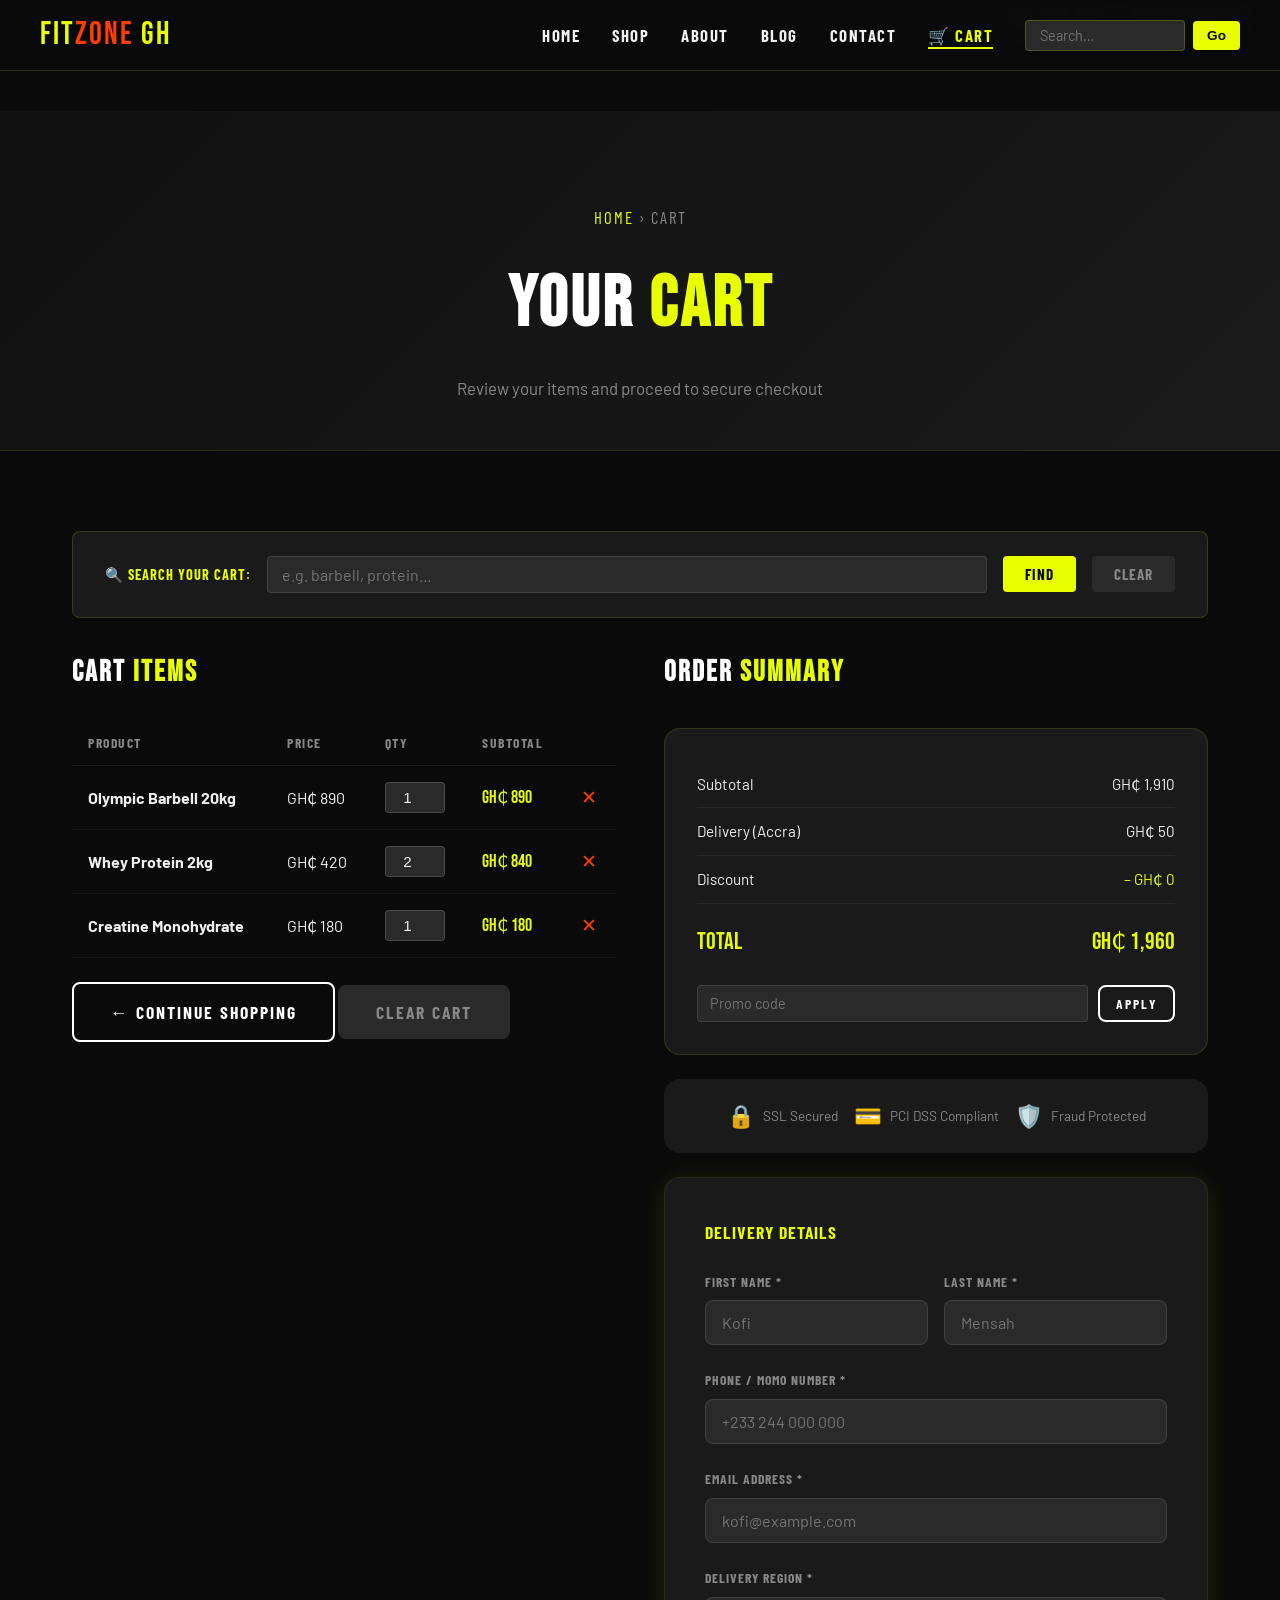
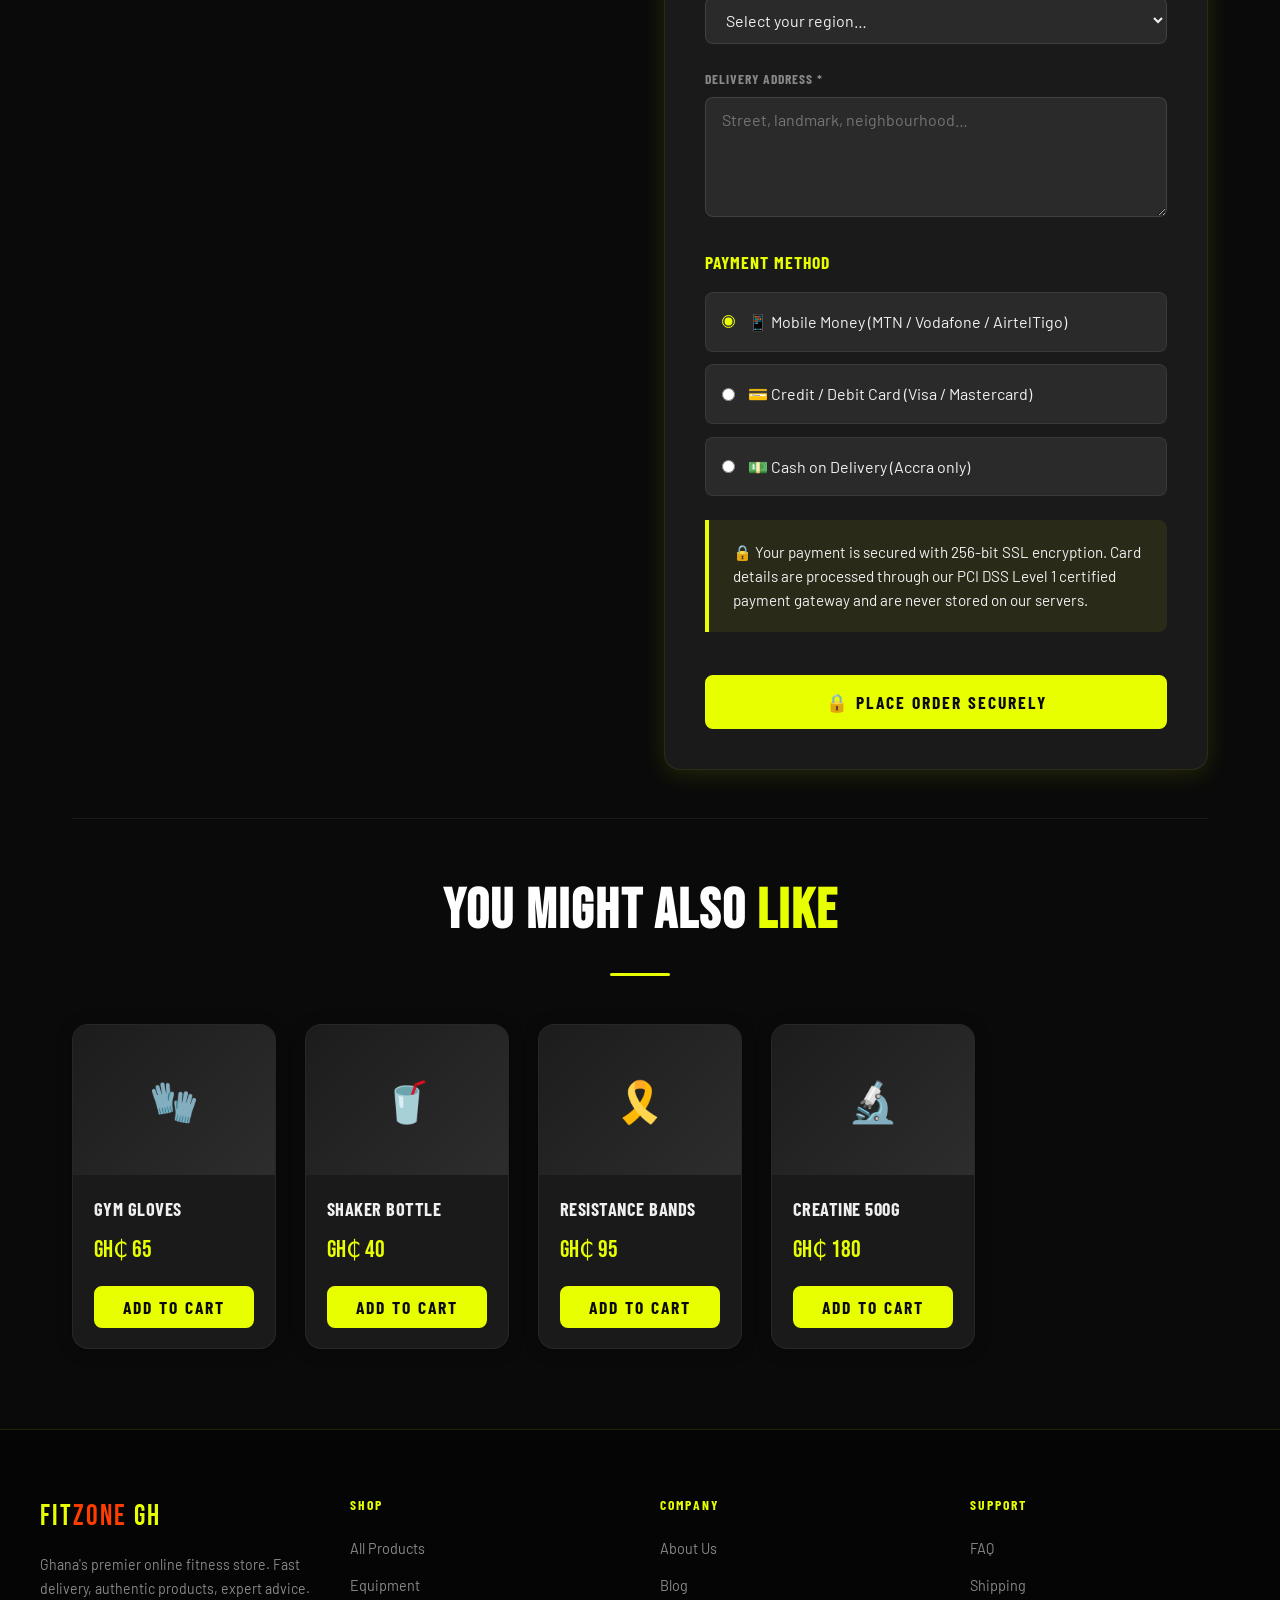
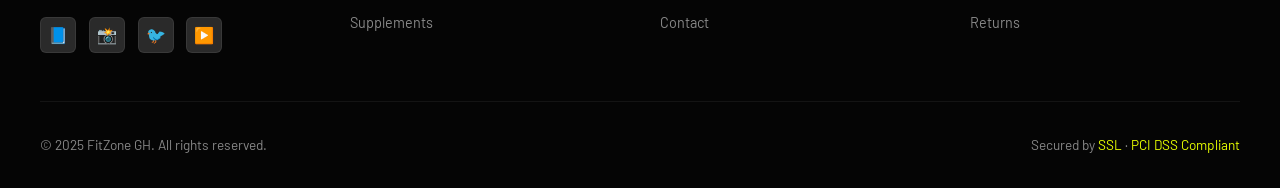
==== cart.html @ 8578846c "udate" ====
<!DOCTYPE html>
<html lang="en">
<head>
  <meta charset="UTF-8">
  <meta name="viewport" content="width=device-width, initial-scale=1.0">
  <meta name="description" content="FitZone GH Shopping Cart – Review your items and checkout securely. PCI DSS compliant, SSL secured.">
  <title>Cart &amp; Checkout – FitZone GH</title>
  <link rel="stylesheet" href="css/style.css">
</head>
<body>

  <a href="#main-content" class="skip-link">Skip to main content</a>

  <div style="background:#0a0a0a;padding:6px 2rem;display:flex;justify-content:flex-end;align-items:center;gap:1rem;border-bottom:1px solid rgba(255,255,255,0.05);">
    <div class="font-controls" aria-label="Text size controls">
      <span>Text size:</span>
      <button onclick="changeFontSize(-1)" aria-label="Decrease text size">A-</button>
      <button onclick="changeFontSize(0)"  aria-label="Reset text size">A</button>
      <button onclick="changeFontSize(1)"  aria-label="Increase text size">A+</button>
    </div>
    <button onclick="toggleContrast()" style="background:var(--mid);border:1px solid rgba(255,255,255,0.1);color:var(--text);padding:4px 12px;border-radius:4px;cursor:pointer;font-size:0.8rem;font-family:var(--font-cond);letter-spacing:1px;text-transform:uppercase;" aria-label="Toggle high contrast mode">⬛ High Contrast</button>
  </div>

  <header role="banner">
    <nav class="nav-inner" aria-label="Main navigation">
      <a href="index.html" class="logo" aria-label="FitZone GH Home">FIT<span>ZONE</span> GH</a>
      <button class="nav-toggle" id="navToggle" aria-controls="navLinks" aria-expanded="false" aria-label="Toggle navigation menu">
        <span></span><span></span><span></span>
      </button>
      <ul class="nav-links" id="navLinks" role="list">
        <li><a href="index.html">Home</a></li>
        <li><a href="products.html">Shop</a></li>
        <li><a href="about.html">About</a></li>
        <li><a href="blog.html">Blog</a></li>
        <li><a href="contact.html">Contact</a></li>
        <li><a href="cart.html" class="active" aria-current="page">🛒 Cart</a></li>
        <li class="nav-search">
          <input type="search" id="navSearch" placeholder="Search…" aria-label="Search products">
          <button onclick="doNavSearch()" aria-label="Submit search">Go</button>
        </li>
      </ul>
    </nav>
  </header>

  <main id="main-content" class="page-wrapper">

    <section class="page-hero" aria-label="Cart page header">
      <p class="breadcrumb"><a href="index.html">Home</a> › Cart</p>
      <h1>Your <span>Cart</span></h1>
      <p>Review your items and proceed to secure checkout</p>
    </section>

    <div class="section">

      <!-- On-page search -->
      <div class="search-bar-wrapper" role="search">
        <label for="pageSearch">🔍 Search your cart:</label>
        <input type="search" id="pageSearch" placeholder="e.g. barbell, protein…" aria-label="Search cart items">
        <button onclick="searchPage()" aria-label="Search">Find</button>
        <button onclick="clearSearch()" style="background:var(--mid);color:var(--text-muted);" aria-label="Clear search">Clear</button>
      </div>

      <div class="two-col" style="align-items:start;" id="cartSection">

        <!-- Cart Items -->
        <div>
          <h2 style="font-family:var(--font-display);font-size:1.8rem;letter-spacing:2px;color:var(--white);margin-bottom:1.5rem;">CART <span style="color:var(--primary);">ITEMS</span></h2>

          <div id="cartEmpty" style="display:none;text-align:center;padding:3rem;background:var(--dark3);border-radius:var(--radius-lg);border:1px solid rgba(232,255,0,0.08);">
            <div style="font-size:4rem;margin-bottom:1rem;" aria-hidden="true">🛒</div>
            <h3 style="font-family:var(--font-cond);font-size:1.3rem;text-transform:uppercase;letter-spacing:1px;margin-bottom:0.8rem;">Your cart is empty</h3>
            <p style="color:var(--text-muted);margin-bottom:1.5rem;">Add some products to get started!</p>
            <a href="products.html" class="btn btn-primary">Browse Products</a>
          </div>

          <div id="cartTableWrapper" style="overflow-x:auto;">
            <table class="cart-table" id="cartTable" aria-label="Cart items">
              <thead>
                <tr>
                  <th scope="col">Product</th>
                  <th scope="col">Price</th>
                  <th scope="col">Qty</th>
                  <th scope="col">Subtotal</th>
                  <th scope="col"><span class="sr-only">Remove</span></th>
                </tr>
              </thead>
              <tbody id="cartBody"></tbody>
            </table>
          </div>

          <div id="cartActions" style="display:flex;gap:1rem;margin-top:1.5rem;flex-wrap:wrap;">
            <a href="products.html" class="btn btn-outline">← Continue Shopping</a>
            <button onclick="clearCart()" class="btn" style="background:var(--mid);color:var(--text-muted);border-color:var(--mid);" aria-label="Clear all items from cart">Clear Cart</button>
          </div>
        </div>

        <!-- Order Summary + Checkout -->
        <div>
          <h2 style="font-family:var(--font-display);font-size:1.8rem;letter-spacing:2px;color:var(--white);margin-bottom:1.5rem;">ORDER <span style="color:var(--primary);">SUMMARY</span></h2>

          <div class="cart-total" id="orderSummary" aria-label="Order total summary">
            <div class="cart-total-row"><span>Subtotal</span><span id="subtotalDisplay">GH₵ 0</span></div>
            <div class="cart-total-row"><span>Delivery (Accra)</span><span id="deliveryDisplay">GH₵ 50</span></div>
            <div class="cart-total-row"><span>Discount</span><span id="discountDisplay" style="color:var(--primary);">– GH₵ 0</span></div>
            <div class="cart-total-row grand"><span>TOTAL</span><span id="totalDisplay">GH₵ 50</span></div>
            <div style="margin-top:0.8rem;display:flex;gap:0.6rem;">
              <input type="text" id="promoCode" placeholder="Promo code" aria-label="Enter promo code"
                     style="flex:1;background:var(--mid);border:1px solid rgba(255,255,255,0.1);border-radius:4px;color:var(--text);padding:8px 12px;font-family:var(--font-body);font-size:0.9rem;outline:none;">
              <button onclick="applyPromo()" class="btn btn-outline" style="padding:8px 16px;font-size:0.85rem;" aria-label="Apply promo code">Apply</button>
            </div>
          </div>

          <!-- Security badges -->
          <div class="trust-badges" style="margin:1.5rem 0;padding:1.2rem;flex-wrap:wrap;gap:1rem;" role="list" aria-label="Security assurances">
            <div class="trust-badge" role="listitem"><span>🔒</span> SSL Secured</div>
            <div class="trust-badge" role="listitem"><span>💳</span> PCI DSS Compliant</div>
            <div class="trust-badge" role="listitem"><span>🛡️</span> Fraud Protected</div>
          </div>

          <!-- Checkout Form -->
          <div class="form-wrapper" style="margin:0;max-width:100%;" aria-label="Checkout details form">
            <h3 style="font-family:var(--font-cond);font-size:1.1rem;text-transform:uppercase;letter-spacing:1px;color:var(--primary);margin-bottom:1.5rem;">Delivery Details</h3>
            <form id="checkoutForm" onsubmit="placeOrder(event)" novalidate aria-label="Checkout form">
              <div class="form-row">
                <div class="form-group">
                  <label for="chkFirst">First Name *</label>
                  <input type="text" id="chkFirst" required aria-required="true" autocomplete="given-name" placeholder="Kofi">
                </div>
                <div class="form-group">
                  <label for="chkLast">Last Name *</label>
                  <input type="text" id="chkLast" required aria-required="true" autocomplete="family-name" placeholder="Mensah">
                </div>
              </div>
              <div class="form-group">
                <label for="chkPhone">Phone / MoMo Number *</label>
                <input type="tel" id="chkPhone" required aria-required="true" autocomplete="tel" placeholder="+233 244 000 000">
              </div>
              <div class="form-group">
                <label for="chkEmail">Email Address *</label>
                <input type="email" id="chkEmail" required aria-required="true" autocomplete="email" placeholder="kofi@example.com">
              </div>
              <div class="form-group">
                <label for="chkRegion">Delivery Region *</label>
                <select id="chkRegion" required aria-required="true" onchange="updateDelivery(this.value)">
                  <option value="" disabled selected>Select your region…</option>
                  <option value="accra">Greater Accra (GH₵ 30)</option>
                  <option value="ashanti">Ashanti Region (GH₵ 60)</option>
                  <option value="western">Western Region (GH₵ 70)</option>
                  <option value="central">Central Region (GH₵ 65)</option>
                  <option value="volta">Volta Region (GH₵ 75)</option>
                  <option value="eastern">Eastern Region (GH₵ 65)</option>
                  <option value="northern">Northern Region (GH₵ 90)</option>
                  <option value="other">Other Regions (GH₵ 100)</option>
                </select>
              </div>
              <div class="form-group">
                <label for="chkAddress">Delivery Address *</label>
                <textarea id="chkAddress" required aria-required="true" rows="3" placeholder="Street, landmark, neighbourhood…"></textarea>
              </div>

              <h3 style="font-family:var(--font-cond);font-size:1.1rem;text-transform:uppercase;letter-spacing:1px;color:var(--primary);margin:1.5rem 0 1rem;">Payment Method</h3>
              <div style="display:flex;flex-direction:column;gap:0.8rem;margin-bottom:1.5rem;" role="radiogroup" aria-label="Select payment method">
                <label style="display:flex;align-items:center;gap:0.8rem;background:var(--mid);padding:1rem;border-radius:var(--radius);cursor:pointer;border:1px solid rgba(255,255,255,0.07);transition:border-color 0.2s;" onmouseover="this.style.borderColor='rgba(232,255,0,0.3)'" onmouseout="this.style.borderColor='rgba(255,255,255,0.07)'">
                  <input type="radio" name="payment" value="momo" checked style="accent-color:var(--primary);" aria-label="Mobile Money payment">
                  <span>📱 Mobile Money (MTN / Vodafone / AirtelTigo)</span>
                </label>
                <label style="display:flex;align-items:center;gap:0.8rem;background:var(--mid);padding:1rem;border-radius:var(--radius);cursor:pointer;border:1px solid rgba(255,255,255,0.07);transition:border-color 0.2s;" onmouseover="this.style.borderColor='rgba(232,255,0,0.3)'" onmouseout="this.style.borderColor='rgba(255,255,255,0.07)'">
                  <input type="radio" name="payment" value="card" style="accent-color:var(--primary);" aria-label="Credit or debit card payment">
                  <span>💳 Credit / Debit Card (Visa / Mastercard)</span>
                </label>
                <label style="display:flex;align-items:center;gap:0.8rem;background:var(--mid);padding:1rem;border-radius:var(--radius);cursor:pointer;border:1px solid rgba(255,255,255,0.07);transition:border-color 0.2s;" onmouseover="this.style.borderColor='rgba(232,255,0,0.3)'" onmouseout="this.style.borderColor='rgba(255,255,255,0.07)'">
                  <input type="radio" name="payment" value="cod" style="accent-color:var(--primary);" aria-label="Cash on delivery payment">
                  <span>💵 Cash on Delivery (Accra only)</span>
                </label>
              </div>

              <div class="info-box" role="note">
                <p>🔒 Your payment is secured with 256-bit SSL encryption. Card details are processed through our PCI DSS Level 1 certified payment gateway and are never stored on our servers.</p>
              </div>

              <button type="submit" class="btn btn-primary" style="width:100%;font-size:1.1rem;margin-top:1.2rem;" aria-label="Place your order">🔒 Place Order Securely</button>
            </form>
          </div>
        </div>

      </div><!-- /two-col -->

      <!-- Recommended products -->
      <hr class="separator">
      <div class="section-header" style="margin-top:2rem;">
        <h2>You Might Also <span>Like</span></h2>
        <div class="divider"></div>
      </div>
      <div class="product-grid" style="grid-template-columns:repeat(auto-fill,minmax(200px,1fr));">
        <article class="product-card">
          <div class="product-img" style="height:150px;background:linear-gradient(135deg,#1c1c1c,#2d2d2d);font-size:2.5rem;" aria-label="Gym Gloves">🧤</div>
          <div class="product-info">
            <h3>Gym Gloves</h3>
            <div class="price">GH₵ 65</div>
            <button class="btn btn-primary" style="width:100%;padding:8px;" onclick="addToCart('Gym Gloves',65)" aria-label="Add Gym Gloves to cart">Add to Cart</button>
          </div>
        </article>
        <article class="product-card">
          <div class="product-img" style="height:150px;background:linear-gradient(135deg,#1c1c1c,#2d2d2d);font-size:2.5rem;" aria-label="Shaker Bottle">🥤</div>
          <div class="product-info">
            <h3>Shaker Bottle</h3>
            <div class="price">GH₵ 40</div>
            <button class="btn btn-primary" style="width:100%;padding:8px;" onclick="addToCart('Shaker Bottle',40)" aria-label="Add Shaker Bottle to cart">Add to Cart</button>
          </div>
        </article>
        <article class="product-card">
          <div class="product-img" style="height:150px;background:linear-gradient(135deg,#1c1c1c,#2d2d2d);font-size:2.5rem;" aria-label="Resistance Band Set">🎗️</div>
          <div class="product-info">
            <h3>Resistance Bands</h3>
            <div class="price">GH₵ 95</div>
            <button class="btn btn-primary" style="width:100%;padding:8px;" onclick="addToCart('Resistance Bands',95)" aria-label="Add Resistance Bands to cart">Add to Cart</button>
          </div>
        </article>
        <article class="product-card">
          <div class="product-img" style="height:150px;background:linear-gradient(135deg,#1c1c1c,#2d2d2d);font-size:2.5rem;" aria-label="Creatine Monohydrate">🔬</div>
          <div class="product-info">
            <h3>Creatine 500g</h3>
            <div class="price">GH₵ 180</div>
            <button class="btn btn-primary" style="width:100%;padding:8px;" onclick="addToCart('Creatine 500g',180)" aria-label="Add Creatine to cart">Add to Cart</button>
          </div>
        </article>
      </div>

    </div>
  </main>

  <footer role="contentinfo">
    <div class="footer-inner">
      <div class="footer-brand">
        <div class="logo">FIT<span>ZONE</span> GH</div>
        <p>Ghana's premier online fitness store. Fast delivery, authentic products, expert advice.</p>
        <div class="footer-social">
          <a href="https://facebook.com"  target="_blank" rel="noopener" aria-label="Facebook">📘</a>
          <a href="https://instagram.com" target="_blank" rel="noopener" aria-label="Instagram">📸</a>
          <a href="https://twitter.com"   target="_blank" rel="noopener" aria-label="Twitter">🐦</a>
          <a href="https://youtube.com"   target="_blank" rel="noopener" aria-label="YouTube">▶️</a>
        </div>
      </div>
      <nav class="footer-col" aria-label="Shop navigation"><h4>Shop</h4><ul><li><a href="products.html">All Products</a></li><li><a href="products.html">Equipment</a></li><li><a href="products.html">Supplements</a></li></ul></nav>
      <nav class="footer-col" aria-label="Company navigation"><h4>Company</h4><ul><li><a href="about.html">About Us</a></li><li><a href="blog.html">Blog</a></li><li><a href="contact.html">Contact</a></li></ul></nav>
      <nav class="footer-col" aria-label="Support navigation"><h4>Support</h4><ul><li><a href="contact.html">FAQ</a></li><li><a href="#">Shipping</a></li><li><a href="#">Returns</a></li></ul></nav>
    </div>
    <div class="footer-bottom">
      <span>© 2025 FitZone GH. All rights reserved.</span>
      <span>Secured by <a href="#">SSL</a> · <a href="#">PCI DSS Compliant</a></span>
    </div>
  </footer>

  <div class="toast" id="toast" role="alert" aria-live="polite"></div>

  <script>
    // Nav
    const toggle = document.getElementById('navToggle');
    const links  = document.getElementById('navLinks');
    toggle.addEventListener('click', () => {
      const open = links.classList.toggle('open');
      toggle.classList.toggle('open', open); toggle.setAttribute('aria-expanded', open);
    });
    function doNavSearch() {
      const q = document.getElementById('navSearch').value.trim();
      if (q) window.location.href = 'products.html?q=' + encodeURIComponent(q);
    }

    // Cart data — using in-memory object (no localStorage per platform rules)
    let cart = [
      { name: 'Olympic Barbell 20kg', price: 890, qty: 1 },
      { name: 'Whey Protein 2kg',     price: 420, qty: 2 },
      { name: 'Creatine Monohydrate', price: 180, qty: 1 }
    ];
    let deliveryCost = 50;
    let discount = 0;

    function renderCart() {
      const body = document.getElementById('cartBody');
      const empty = document.getElementById('cartEmpty');
      const wrapper = document.getElementById('cartTableWrapper');
      const actions = document.getElementById('cartActions');
      if (cart.length === 0) {
        empty.style.display = 'block'; wrapper.style.display = 'none'; actions.style.display = 'none';
      } else {
        empty.style.display = 'none'; wrapper.style.display = ''; actions.style.display = '';
        body.innerHTML = cart.map((item, i) => `
          <tr>
            <td><strong>${item.name}</strong></td>
            <td>GH₵ ${item.price.toLocaleString()}</td>
            <td><input class="qty-input" type="number" min="1" max="99" value="${item.qty}"
                       onchange="updateQty(${i}, this.value)"
                       aria-label="Quantity for ${item.name}"></td>
            <td style="color:var(--primary);font-family:var(--font-display);font-size:1.1rem;">
              GH₵ ${(item.price * item.qty).toLocaleString()}
            </td>
            <td><button onclick="removeItem(${i})" style="background:none;border:none;color:var(--accent);cursor:pointer;font-size:1.2rem;" aria-label="Remove ${item.name} from cart" title="Remove">✕</button></td>
          </tr>`).join('');
      }
      updateTotals();
    }

    function updateQty(i, val) {
      const n = Math.max(1, parseInt(val) || 1);
      cart[i].qty = n; renderCart();
    }
    function removeItem(i) {
      const name = cart[i].name; cart.splice(i, 1); renderCart();
      showToast(`Removed ${name} from cart`);
    }
    function clearCart() {
      cart = []; renderCart(); showToast('Cart cleared');
    }
    function addToCart(name, price) {
      const ex = cart.find(i => i.name === name);
      if (ex) ex.qty++; else cart.push({ name, price, qty: 1 });
      renderCart(); showToast(`✅ ${name} added!`);
    }
    function updateTotals() {
      const sub = cart.reduce((s, i) => s + i.price * i.qty, 0);
      const total = sub + deliveryCost - discount;
      document.getElementById('subtotalDisplay').textContent  = `GH₵ ${sub.toLocaleString()}`;
      document.getElementById('deliveryDisplay').textContent  = `GH₵ ${deliveryCost}`;
      document.getElementById('discountDisplay').textContent  = `– GH₵ ${discount}`;
      document.getElementById('totalDisplay').textContent     = `GH₵ ${Math.max(0,total).toLocaleString()}`;
    }
    function updateDelivery(region) {
      const costs = { accra:30, ashanti:60, western:70, central:65, volta:75, eastern:65, northern:90, other:100 };
      deliveryCost = costs[region] || 50; updateTotals();
    }
    function applyPromo() {
      const code = document.getElementById('promoCode').value.trim().toUpperCase();
      if (code === 'FITZONE10') { discount = Math.round(cart.reduce((s,i)=>s+i.price*i.qty,0)*0.10); showToast('✅ 10% discount applied!'); }
      else if (code === 'GHANA20') { discount = 200; showToast('✅ GH₵200 discount applied!'); }
      else { showToast('❌ Invalid promo code'); discount = 0; }
      updateTotals();
    }
    function placeOrder(e) {
      e.preventDefault();
      if (cart.length === 0) { showToast('⚠️ Your cart is empty!'); return; }
      const f = e.target;
      if (!f.chkFirst.value || !f.chkPhone.value || !f.chkEmail.value || !f.chkRegion.value || !f.chkAddress.value) {
        showToast('⚠️ Please fill in all delivery details.'); return;
      }
      showToast('✅ Order placed! Confirmation sent to your phone & email.');
      setTimeout(() => { cart = []; renderCart(); f.reset(); }, 1000);
    }

    function searchPage() {
      clearSearch();
      const query = document.getElementById('pageSearch').value.trim().toLowerCase();
      if (!query) return;
      const walker = document.createTreeWalker(document.getElementById('main-content'), NodeFilter.SHOW_TEXT);
      const nodes = []; while (walker.nextNode()) nodes.push(walker.currentNode);
      let found = 0;
      nodes.forEach(node => {
        const idx = node.nodeValue.toLowerCase().indexOf(query);
        if (idx !== -1 && !['SCRIPT','BUTTON','INPUT','TEXTAREA','SELECT'].includes(node.parentElement.tagName)) {
          const span = document.createElement('mark');
          span.className = 'search-highlight'; span.setAttribute('data-search-mark','true');
          const range = document.createRange();
          range.setStart(node, idx); range.setEnd(node, idx + query.length);
          range.surroundContents(span);
          if (found === 0) span.scrollIntoView({ behavior:'smooth', block:'center' });
          found++;
        }
      });
      showToast(found ? `Found ${found} match${found>1?'es':''}` : 'No matches found');
    }
    function clearSearch() {
      document.querySelectorAll('[data-search-mark]').forEach(m => m.replaceWith(document.createTextNode(m.textContent)));
    }
    function showToast(msg) {
      const t = document.getElementById('toast'); t.textContent = msg; t.classList.add('show');
      setTimeout(() => t.classList.remove('show'), 3000);
    }
    const sizes = [12,14,16,18,20]; let sizeIdx = 2;
    function changeFontSize(dir) {
      if (dir===0) sizeIdx=2; else sizeIdx=Math.max(0,Math.min(4,sizeIdx+dir));
      document.documentElement.style.fontSize = sizes[sizeIdx]+'px';
    }
    function toggleContrast() {
      const r = document.documentElement.style;
      r.setProperty('--dark', r.getPropertyValue('--dark')==='#000000'?'#0A0A0A':'#000000');
    }
    document.getElementById('pageSearch').addEventListener('keydown', e => { if(e.key==='Enter') searchPage(); });

    // Init
    renderCart();
  </script>
</body>
</html>
---- css/style.css ----
/* ============================================
   FITZONE GH - External Stylesheet
   Author: Student 22410261 Abban
   ============================================ */

/* Google Fonts Import */
@import url('https://fonts.googleapis.com/css2?family=Bebas+Neue&family=Barlow:wght@300;400;600;700&family=Barlow+Condensed:wght@400;700&display=swap');

/* ============================================
   CSS CUSTOM PROPERTIES (Variables)
   ============================================ */
:root {
  --primary:       #E8FF00;   /* electric lime */
  --primary-dark:  #b8cc00;
  --accent:        #FF3D00;   /* hot orange-red */
  --dark:          #0A0A0A;
  --dark2:         #111111;
  --dark3:         #1a1a1a;
  --mid:           #2a2a2a;
  --text:          #f0f0f0;
  --text-muted:    #888;
  --white:         #ffffff;
  --radius:        8px;
  --radius-lg:     16px;
  --transition:    0.3s ease;
  --shadow:        0 4px 24px rgba(232,255,0,0.12);
  --shadow-lg:     0 8px 48px rgba(232,255,0,0.18);
  --font-display:  'Bebas Neue', sans-serif;
  --font-body:     'Barlow', sans-serif;
  --font-cond:     'Barlow Condensed', sans-serif;
}

/* ============================================
   RESET & BASE
   ============================================ */
*, *::before, *::after { box-sizing: border-box; margin: 0; padding: 0; }

html { scroll-behavior: smooth; font-size: 16px; }

body {
  font-family: var(--font-body);
  background: var(--dark);
  color: var(--text);
  min-height: 100vh;
  overflow-x: hidden;
  line-height: 1.6;
}

img { max-width: 100%; height: auto; display: block; }
a  { color: inherit; text-decoration: none; }
ul { list-style: none; }

/* ============================================
   SKIP LINK (Accessibility)
   ============================================ */
.skip-link {
  position: absolute;
  top: -100%;
  left: 0;
  background: var(--primary);
  color: var(--dark);
  padding: 10px 20px;
  font-weight: 700;
  z-index: 9999;
  border-radius: 0 0 var(--radius) 0;
  transition: top var(--transition);
}
.skip-link:focus { top: 0; }

/* ============================================
   HEADER & NAVIGATION
   ============================================ */
header {
  position: fixed;
  top: 0; left: 0; right: 0;
  z-index: 1000;
  background: rgba(10,10,10,0.95);
  backdrop-filter: blur(12px);
  border-bottom: 1px solid rgba(232,255,0,0.15);
  padding: 0 2rem;
}

.nav-inner {
  max-width: 1200px;
  margin: 0 auto;
  display: flex;
  align-items: center;
  justify-content: space-between;
  height: 70px;
}

.logo {
  font-family: var(--font-display);
  font-size: 2rem;
  color: var(--primary);
  letter-spacing: 2px;
}
.logo span { color: var(--accent); }

/* Desktop navigation */
.nav-links {
  display: flex;
  gap: 2rem;
  align-items: center;
}

.nav-links a {
  font-family: var(--font-cond);
  font-size: 1.05rem;
  font-weight: 700;
  text-transform: uppercase;
  letter-spacing: 1.5px;
  color: var(--text);
  transition: color var(--transition);
  position: relative;
  padding-bottom: 4px;
}

.nav-links a::after {
  content: '';
  position: absolute;
  bottom: 0; left: 0;
  width: 0; height: 2px;
  background: var(--primary);
  transition: width var(--transition);
}

.nav-links a:hover,
.nav-links a.active { color: var(--primary); }
.nav-links a:hover::after,
.nav-links a.active::after { width: 100%; }

/* Search bar in nav */
.nav-search {
  display: flex;
  align-items: center;
  gap: 0.5rem;
}

.nav-search input {
  background: var(--mid);
  border: 1px solid rgba(232,255,0,0.2);
  border-radius: 4px;
  color: var(--text);
  padding: 6px 14px;
  font-family: var(--font-body);
  font-size: 0.9rem;
  width: 160px;
  outline: none;
  transition: border-color var(--transition), width var(--transition);
}
.nav-search input:focus {
  border-color: var(--primary);
  width: 200px;
}

.nav-search button {
  background: var(--primary);
  border: none;
  color: var(--dark);
  padding: 7px 14px;
  border-radius: 4px;
  cursor: pointer;
  font-weight: 700;
  font-size: 0.85rem;
  transition: background var(--transition);
}
.nav-search button:hover { background: var(--primary-dark); }

/* Hamburger toggle */
.nav-toggle {
  display: none;
  flex-direction: column;
  gap: 5px;
  cursor: pointer;
  padding: 6px;
  background: none;
  border: none;
  aria-label: "Toggle menu";
}
.nav-toggle span {
  display: block;
  width: 26px; height: 2px;
  background: var(--primary);
  transition: transform var(--transition), opacity var(--transition);
}
.nav-toggle.open span:nth-child(1) { transform: translateY(7px) rotate(45deg); }
.nav-toggle.open span:nth-child(2) { opacity: 0; }
.nav-toggle.open span:nth-child(3) { transform: translateY(-7px) rotate(-45deg); }

/* ============================================
   MEDIA RULE – Responsive Navigation
   Large screens: horizontal | Small screens: vertical
   ============================================ */
@media (max-width: 768px) {
  .nav-toggle { display: flex; }

  .nav-links {
    position: absolute;
    top: 70px; left: 0; right: 0;
    background: rgba(10,10,10,0.98);
    flex-direction: column;        /* vertical on small screens */
    align-items: flex-start;
    padding: 1.5rem 2rem;
    gap: 1.2rem;
    border-bottom: 1px solid rgba(232,255,0,0.15);
    display: none;
  }
  .nav-links.open { display: flex; }

  .nav-search {
    display: none;
  }
  .nav-links .nav-search {
    display: flex;
    width: 100%;
  }
  .nav-search input { width: 100%; }

  .logo { font-size: 1.6rem; }
}

/* On large screens: horizontal */
@media (min-width: 769px) {
  .nav-links { display: flex; flex-direction: row; /* horizontal */ }
}

/* ============================================
   PAGE WRAPPER
   ============================================ */
.page-wrapper { padding-top: 70px; min-width: 320px; }

/* ============================================
   HERO – VIDEO BACKGROUND
   ============================================ */
.hero {
  position: relative;
  min-height: 100vh;
  display: flex;
  align-items: center;
  justify-content: center;
  text-align: center;
  overflow: hidden;
}

.hero-video {
  position: absolute;
  inset: 0;
  width: 100%; height: 100%;
  object-fit: cover;
  z-index: 0;
  opacity: 0.35;
}

.hero-overlay {
  position: absolute;
  inset: 0;
  background: linear-gradient(to bottom, rgba(10,10,10,0.6) 0%, rgba(10,10,10,0.8) 100%);
  z-index: 1;
}

.hero-content {
  position: relative;
  z-index: 2;
  max-width: 800px;
  padding: 2rem;
  animation: fadeUp 1s ease both;
}

.hero-eyebrow {
  font-family: var(--font-cond);
  font-size: 1rem;
  letter-spacing: 4px;
  text-transform: uppercase;
  color: var(--primary);
  margin-bottom: 1rem;
}

.hero-title {
  font-family: var(--font-display);
  font-size: clamp(3.5rem, 10vw, 7rem);
  line-height: 0.95;
  color: var(--white);
  margin-bottom: 1.5rem;
  letter-spacing: 2px;
}
.hero-title span { color: var(--primary); }

.hero-subtitle {
  font-size: 1.15rem;
  color: var(--text-muted);
  margin-bottom: 2.5rem;
  max-width: 500px;
  margin-left: auto; margin-right: auto;
}

.btn {
  display: inline-block;
  padding: 14px 36px;
  border-radius: var(--radius);
  font-family: var(--font-cond);
  font-size: 1.1rem;
  font-weight: 700;
  text-transform: uppercase;
  letter-spacing: 2px;
  cursor: pointer;
  transition: all var(--transition);
  border: 2px solid transparent;
}
.btn-primary {
  background: var(--primary);
  color: var(--dark);
  border-color: var(--primary);
}
.btn-primary:hover {
  background: transparent;
  color: var(--primary);
  transform: translateY(-2px);
  box-shadow: var(--shadow-lg);
}
.btn-outline {
  background: transparent;
  color: var(--white);
  border-color: var(--white);
}
.btn-outline:hover {
  background: var(--white);
  color: var(--dark);
  transform: translateY(-2px);
}
.btn-accent {
  background: var(--accent);
  color: var(--white);
  border-color: var(--accent);
}
.btn-accent:hover {
  background: transparent;
  color: var(--accent);
  transform: translateY(-2px);
}

.hero-btns { display: flex; gap: 1rem; justify-content: center; flex-wrap: wrap; }

/* ============================================
   SECTION UTILITIES
   ============================================ */
.section {
  padding: 80px 2rem;
  max-width: 1200px;
  margin: 0 auto;
}
.section-full { padding: 80px 2rem; }
.section-dark { background: var(--dark2); }
.section-mid  { background: var(--dark3); }

.section-header {
  text-align: center;
  margin-bottom: 3rem;
}
.section-header h2 {
  font-family: var(--font-display);
  font-size: clamp(2rem, 5vw, 3.5rem);
  letter-spacing: 2px;
  color: var(--white);
}
.section-header h2 span { color: var(--primary); }
.section-header p {
  color: var(--text-muted);
  max-width: 540px;
  margin: 0.8rem auto 0;
  font-size: 1.05rem;
}
.divider {
  width: 60px; height: 3px;
  background: var(--primary);
  margin: 1rem auto;
  border-radius: 2px;
}

/* ============================================
   FEATURE CARDS (Home Page Boxes)
   ============================================ */
.cards-grid {
  display: grid;
  grid-template-columns: repeat(auto-fit, minmax(260px, 1fr));
  gap: 1.8rem;
}

.card {
  background: var(--dark3);
  border: 1px solid rgba(232,255,0,0.08);
  border-radius: var(--radius-lg);
  padding: 2rem 1.8rem;
  transition: transform var(--transition), box-shadow var(--transition), border-color var(--transition);
  box-shadow: 0 4px 20px rgba(0,0,0,0.3);
  position: relative;
  overflow: hidden;
}
.card::before {
  content: '';
  position: absolute;
  top: 0; left: 0; right: 0;
  height: 3px;
  background: var(--primary);
  transform: scaleX(0);
  transition: transform var(--transition);
  transform-origin: left;
}
.card:hover {
  transform: translateY(-6px);
  box-shadow: var(--shadow-lg);
  border-color: rgba(232,255,0,0.25);
}
.card:hover::before { transform: scaleX(1); }

.card-icon {
  font-size: 2.5rem;
  margin-bottom: 1rem;
}
.card h3 {
  font-family: var(--font-cond);
  font-size: 1.4rem;
  font-weight: 700;
  text-transform: uppercase;
  letter-spacing: 1px;
  margin-bottom: 0.7rem;
  color: var(--white);
}
.card p { color: var(--text-muted); font-size: 0.95rem; line-height: 1.7; }

/* ============================================
   PRODUCT GRID
   ============================================ */
.product-grid {
  display: grid;
  grid-template-columns: repeat(auto-fill, minmax(240px, 1fr));
  gap: 1.8rem;
}

.product-card {
  background: var(--dark3);
  border: 1px solid rgba(255,255,255,0.06);
  border-radius: var(--radius-lg);
  overflow: hidden;
  transition: transform var(--transition), box-shadow var(--transition);
  box-shadow: 0 2px 16px rgba(0,0,0,0.3);
}
.product-card:hover {
  transform: translateY(-5px);
  box-shadow: 0 12px 40px rgba(232,255,0,0.15);
}

.product-img {
  width: 100%;
  height: 200px;
  object-fit: cover;
  background: var(--mid);
  display: flex;
  align-items: center;
  justify-content: center;
  font-size: 4rem;
}
.product-info { padding: 1.3rem; }
.product-info h3 {
  font-family: var(--font-cond);
  font-size: 1.15rem;
  font-weight: 700;
  text-transform: uppercase;
  letter-spacing: 0.5px;
  margin-bottom: 0.4rem;
}
.product-info p { font-size: 0.88rem; color: var(--text-muted); margin-bottom: 0.8rem; }
.price {
  font-family: var(--font-display);
  font-size: 1.5rem;
  color: var(--primary);
  margin-bottom: 1rem;
}
.price small { font-size: 0.9rem; font-family: var(--font-body); color: var(--text-muted); text-decoration: line-through; margin-left: 6px; }

.badge {
  display: inline-block;
  background: var(--accent);
  color: #fff;
  font-size: 0.72rem;
  font-weight: 700;
  letter-spacing: 1px;
  text-transform: uppercase;
  padding: 3px 8px;
  border-radius: 3px;
  margin-bottom: 0.6rem;
}
.badge-green { background: #1db954; }

/* ============================================
   FILTER BAR (Products)
   ============================================ */
.filter-bar {
  display: flex;
  gap: 0.8rem;
  flex-wrap: wrap;
  margin-bottom: 2.5rem;
  align-items: center;
}
.filter-btn {
  background: var(--mid);
  border: 1px solid rgba(255,255,255,0.1);
  color: var(--text-muted);
  padding: 8px 20px;
  border-radius: 100px;
  cursor: pointer;
  font-family: var(--font-cond);
  font-size: 0.95rem;
  font-weight: 700;
  text-transform: uppercase;
  letter-spacing: 1px;
  transition: all var(--transition);
}
.filter-btn:hover,
.filter-btn.active {
  background: var(--primary);
  border-color: var(--primary);
  color: var(--dark);
}

/* ============================================
   BANNERS / PROMO
   ============================================ */
.promo-banner {
  background: linear-gradient(135deg, var(--primary) 0%, #a8c400 100%);
  border-radius: var(--radius-lg);
  padding: 3rem 2.5rem;
  display: flex;
  align-items: center;
  justify-content: space-between;
  gap: 2rem;
  flex-wrap: wrap;
  margin: 3rem 0;
}
.promo-banner h2 {
  font-family: var(--font-display);
  font-size: clamp(1.8rem, 4vw, 2.8rem);
  color: var(--dark);
  letter-spacing: 2px;
}
.promo-banner p { color: rgba(0,0,0,0.6); margin-top: 0.5rem; }

/* ============================================
   TESTIMONIALS
   ============================================ */
.testimonials-grid {
  display: grid;
  grid-template-columns: repeat(auto-fit, minmax(280px, 1fr));
  gap: 1.8rem;
}
.testimonial {
  background: var(--dark3);
  border: 1px solid rgba(232,255,0,0.08);
  border-radius: var(--radius-lg);
  padding: 2rem;
  box-shadow: 0 4px 20px rgba(0,0,0,0.25);
}
.testimonial-stars { color: var(--primary); font-size: 1.2rem; margin-bottom: 1rem; }
.testimonial p { color: var(--text-muted); font-style: italic; line-height: 1.8; margin-bottom: 1.2rem; }
.testimonial-author { display: flex; align-items: center; gap: 0.8rem; }
.testimonial-avatar {
  width: 44px; height: 44px;
  border-radius: 50%;
  background: var(--mid);
  display: flex; align-items: center; justify-content: center;
  font-size: 1.2rem;
  border: 2px solid var(--primary);
  flex-shrink: 0;
}
.testimonial-author strong { display: block; font-size: 0.9rem; }
.testimonial-author span { font-size: 0.8rem; color: var(--text-muted); }

/* ============================================
   ON-PAGE TEXT SEARCH
   ============================================ */
.search-bar-wrapper {
  background: var(--dark3);
  border: 1px solid rgba(232,255,0,0.15);
  border-radius: var(--radius);
  padding: 1.5rem 2rem;
  margin-bottom: 2rem;
  display: flex;
  gap: 1rem;
  align-items: center;
  flex-wrap: wrap;
}
.search-bar-wrapper label {
  font-family: var(--font-cond);
  font-weight: 700;
  text-transform: uppercase;
  letter-spacing: 1px;
  color: var(--primary);
  font-size: 0.9rem;
  white-space: nowrap;
}
.search-bar-wrapper input {
  flex: 1;
  min-width: 200px;
  background: var(--mid);
  border: 1px solid rgba(255,255,255,0.1);
  border-radius: 4px;
  color: var(--text);
  padding: 8px 14px;
  font-family: var(--font-body);
  font-size: 1rem;
  outline: none;
  transition: border-color var(--transition);
}
.search-bar-wrapper input:focus { border-color: var(--primary); }
.search-bar-wrapper button {
  background: var(--primary);
  border: none;
  color: var(--dark);
  padding: 9px 22px;
  border-radius: 4px;
  cursor: pointer;
  font-weight: 700;
  font-family: var(--font-cond);
  text-transform: uppercase;
  letter-spacing: 1px;
  font-size: 0.95rem;
  transition: background var(--transition);
}
.search-bar-wrapper button:hover { background: var(--primary-dark); }
.search-highlight {
  background: var(--primary);
  color: var(--dark);
  border-radius: 2px;
  padding: 0 2px;
}

/* ============================================
   FORMS (Contact & Checkout)
   ============================================ */
.form-wrapper {
  background: var(--dark3);
  border: 1px solid rgba(232,255,0,0.08);
  border-radius: var(--radius-lg);
  padding: 2.5rem;
  max-width: 640px;
  margin: 0 auto;
  box-shadow: var(--shadow);
}
.form-group { margin-bottom: 1.5rem; }
.form-group label {
  display: block;
  font-family: var(--font-cond);
  font-weight: 700;
  text-transform: uppercase;
  letter-spacing: 1px;
  font-size: 0.85rem;
  color: var(--text-muted);
  margin-bottom: 0.5rem;
}
.form-group input,
.form-group textarea,
.form-group select {
  width: 100%;
  background: var(--mid);
  border: 1px solid rgba(255,255,255,0.1);
  border-radius: var(--radius);
  color: var(--text);
  padding: 12px 16px;
  font-family: var(--font-body);
  font-size: 1rem;
  outline: none;
  transition: border-color var(--transition);
}
.form-group input:focus,
.form-group textarea:focus,
.form-group select:focus { border-color: var(--primary); }
.form-group textarea { resize: vertical; min-height: 120px; }

.form-row { display: grid; grid-template-columns: 1fr 1fr; gap: 1rem; }
@media (max-width: 520px) { .form-row { grid-template-columns: 1fr; } }

/* ============================================
   CART TABLE
   ============================================ */
.cart-table { width: 100%; border-collapse: collapse; }
.cart-table th {
  font-family: var(--font-cond);
  font-size: 0.85rem;
  text-transform: uppercase;
  letter-spacing: 1.5px;
  color: var(--text-muted);
  padding: 12px 16px;
  text-align: left;
  border-bottom: 1px solid rgba(255,255,255,0.08);
}
.cart-table td {
  padding: 16px;
  border-bottom: 1px solid rgba(255,255,255,0.05);
  vertical-align: middle;
  color: var(--text);
}
.cart-table tr:hover td { background: rgba(232,255,0,0.03); }
.qty-input {
  width: 60px;
  background: var(--mid);
  border: 1px solid rgba(255,255,255,0.15);
  border-radius: 4px;
  color: var(--text);
  padding: 6px;
  text-align: center;
  font-size: 0.95rem;
  outline: none;
}
.cart-total {
  background: var(--dark3);
  border: 1px solid rgba(232,255,0,0.12);
  border-radius: var(--radius-lg);
  padding: 2rem;
  margin-top: 2rem;
}
.cart-total-row {
  display: flex;
  justify-content: space-between;
  padding: 0.7rem 0;
  border-bottom: 1px solid rgba(255,255,255,0.06);
  font-size: 0.95rem;
}
.cart-total-row.grand {
  font-family: var(--font-display);
  font-size: 1.5rem;
  color: var(--primary);
  border-bottom: none;
  margin-top: 0.5rem;
}

/* ============================================
   ABOUT PAGE – STATS
   ============================================ */
.stats-row {
  display: grid;
  grid-template-columns: repeat(auto-fit, minmax(160px, 1fr));
  gap: 1.5rem;
  text-align: center;
  margin: 3rem 0;
}
.stat-box {
  background: var(--dark3);
  border: 1px solid rgba(232,255,0,0.1);
  border-radius: var(--radius-lg);
  padding: 2rem 1rem;
  box-shadow: 0 2px 16px rgba(0,0,0,0.2);
  transition: transform var(--transition), box-shadow var(--transition);
}
.stat-box:hover { transform: translateY(-4px); box-shadow: var(--shadow); }
.stat-num {
  font-family: var(--font-display);
  font-size: 3rem;
  color: var(--primary);
  line-height: 1;
}
.stat-label {
  font-family: var(--font-cond);
  font-size: 0.85rem;
  text-transform: uppercase;
  letter-spacing: 1.5px;
  color: var(--text-muted);
  margin-top: 0.5rem;
}

/* ============================================
   TEAM CARDS
   ============================================ */
.team-grid {
  display: grid;
  grid-template-columns: repeat(auto-fit, minmax(200px, 1fr));
  gap: 1.8rem;
}
.team-card {
  background: var(--dark3);
  border: 1px solid rgba(232,255,0,0.08);
  border-radius: var(--radius-lg);
  padding: 2rem 1.5rem;
  text-align: center;
  transition: transform var(--transition), box-shadow var(--transition);
  box-shadow: 0 2px 16px rgba(0,0,0,0.2);
}
.team-card:hover { transform: translateY(-5px); box-shadow: var(--shadow); }
.team-avatar {
  width: 80px; height: 80px;
  border-radius: 50%;
  background: var(--mid);
  display: flex; align-items: center; justify-content: center;
  font-size: 2.2rem;
  margin: 0 auto 1rem;
  border: 3px solid var(--primary);
}
.team-card h3 {
  font-family: var(--font-cond);
  font-size: 1.1rem;
  font-weight: 700;
  text-transform: uppercase;
  letter-spacing: 1px;
  margin-bottom: 0.3rem;
}
.team-card span { font-size: 0.85rem; color: var(--primary); }

/* ============================================
   SOCIAL MEDIA SECTION
   ============================================ */
.social-row {
  display: flex;
  gap: 1rem;
  flex-wrap: wrap;
  justify-content: center;
  margin: 1.5rem 0;
}
.social-btn {
  display: flex;
  align-items: center;
  gap: 0.5rem;
  padding: 10px 20px;
  border-radius: 6px;
  font-family: var(--font-cond);
  font-weight: 700;
  text-transform: uppercase;
  letter-spacing: 1px;
  font-size: 0.9rem;
  transition: all var(--transition);
  border: 2px solid transparent;
  cursor: pointer;
}
.social-btn.fb    { background: #1877F2; color: #fff; }
.social-btn.tw    { background: #1DA1F2; color: #fff; }
.social-btn.ig    { background: linear-gradient(45deg,#f09433,#e6683c,#dc2743,#cc2366,#bc1888); color: #fff; }
.social-btn.yt    { background: #FF0000; color: #fff; }
.social-btn.wa    { background: #25D366; color: #fff; }
.social-btn.tk    { background: #010101; color: #fff; border-color: rgba(255,255,255,0.2); }
.social-btn:hover { opacity: 0.85; transform: translateY(-2px); }

/* Social Newsfeed widget */
.newsfeed-widget {
  background: var(--dark3);
  border: 1px solid rgba(232,255,0,0.1);
  border-radius: var(--radius-lg);
  padding: 1.5rem;
  max-width: 400px;
}
.newsfeed-header {
  display: flex;
  align-items: center;
  gap: 0.8rem;
  margin-bottom: 1.2rem;
  padding-bottom: 1rem;
  border-bottom: 1px solid rgba(255,255,255,0.07);
}
.newsfeed-header .feed-icon { font-size: 1.5rem; }
.newsfeed-header strong {
  font-family: var(--font-cond);
  text-transform: uppercase;
  letter-spacing: 1px;
}
.feed-post {
  padding: 0.9rem 0;
  border-bottom: 1px solid rgba(255,255,255,0.05);
  font-size: 0.9rem;
}
.feed-post:last-child { border-bottom: none; }
.feed-post .feed-meta { font-size: 0.78rem; color: var(--text-muted); margin-top: 0.4rem; }
.feed-post .feed-tag { color: var(--primary); }

/* ============================================
   PAGE HERO (inner pages)
   ============================================ */
.page-hero {
  background: linear-gradient(135deg, var(--dark2) 0%, var(--dark3) 100%);
  border-bottom: 1px solid rgba(232,255,0,0.1);
  padding: 5rem 2rem 3rem;
  text-align: center;
}
.page-hero h1 {
  font-family: var(--font-display);
  font-size: clamp(2.5rem, 6vw, 4.5rem);
  letter-spacing: 3px;
  color: var(--white);
}
.page-hero h1 span { color: var(--primary); }
.page-hero p { color: var(--text-muted); margin-top: 0.8rem; font-size: 1.05rem; }
.breadcrumb {
  font-family: var(--font-cond);
  font-size: 0.85rem;
  text-transform: uppercase;
  letter-spacing: 2px;
  color: var(--text-muted);
  margin-bottom: 1rem;
}
.breadcrumb a { color: var(--primary); }
.breadcrumb a:hover { text-decoration: underline; }

/* ============================================
   FOOTER
   ============================================ */
footer {
  background: #050505;
  border-top: 1px solid rgba(232,255,0,0.12);
  padding: 4rem 2rem 2rem;
}
.footer-inner {
  max-width: 1200px;
  margin: 0 auto;
  display: grid;
  grid-template-columns: repeat(auto-fit, minmax(200px, 1fr));
  gap: 2.5rem;
}
.footer-brand .logo { font-size: 1.8rem; margin-bottom: 0.8rem; }
.footer-brand p { font-size: 0.88rem; color: var(--text-muted); line-height: 1.7; }
.footer-col h4 {
  font-family: var(--font-cond);
  font-size: 0.85rem;
  font-weight: 700;
  text-transform: uppercase;
  letter-spacing: 2px;
  color: var(--primary);
  margin-bottom: 1.2rem;
}
.footer-col ul li { margin-bottom: 0.7rem; }
.footer-col ul li a {
  font-size: 0.9rem;
  color: var(--text-muted);
  transition: color var(--transition);
}
.footer-col ul li a:hover { color: var(--white); }

.footer-social { display: flex; gap: 0.8rem; margin-top: 1rem; flex-wrap: wrap; }
.footer-social a {
  width: 36px; height: 36px;
  background: var(--mid);
  border-radius: 6px;
  display: flex; align-items: center; justify-content: center;
  font-size: 1rem;
  color: var(--text-muted);
  transition: all var(--transition);
  border: 1px solid rgba(255,255,255,0.07);
}
.footer-social a:hover { background: var(--primary); color: var(--dark); border-color: var(--primary); }

.footer-bottom {
  max-width: 1200px;
  margin: 3rem auto 0;
  padding-top: 2rem;
  border-top: 1px solid rgba(255,255,255,0.06);
  display: flex;
  justify-content: space-between;
  align-items: center;
  flex-wrap: wrap;
  gap: 1rem;
  font-size: 0.85rem;
  color: var(--text-muted);
}
.footer-bottom a { color: var(--primary); }

/* ============================================
   ACCESSIBILITY
   ============================================ */
/* High-contrast focus ring for keyboard users */
:focus-visible {
  outline: 3px solid var(--primary);
  outline-offset: 3px;
  border-radius: 4px;
}

/* Screen-reader only class */
.sr-only {
  position: absolute;
  width: 1px; height: 1px;
  padding: 0; margin: -1px;
  overflow: hidden;
  clip: rect(0,0,0,0);
  white-space: nowrap;
  border: 0;
}

/* Font-size controls (accessible feature) */
.font-controls {
  display: flex;
  align-items: center;
  gap: 0.5rem;
  font-size: 0.85rem;
  color: var(--text-muted);
}
.font-controls button {
  background: var(--mid);
  border: 1px solid rgba(255,255,255,0.1);
  color: var(--text);
  width: 28px; height: 28px;
  border-radius: 4px;
  cursor: pointer;
  font-size: 0.9rem;
  font-weight: 700;
  transition: background var(--transition);
  display: flex; align-items: center; justify-content: center;
}
.font-controls button:hover { background: var(--primary); color: var(--dark); }

/* ============================================
   TOAST NOTIFICATION
   ============================================ */
.toast {
  position: fixed;
  bottom: 2rem;
  right: 2rem;
  background: var(--primary);
  color: var(--dark);
  padding: 12px 24px;
  border-radius: var(--radius);
  font-family: var(--font-cond);
  font-weight: 700;
  font-size: 0.95rem;
  letter-spacing: 0.5px;
  z-index: 9999;
  transform: translateY(100px);
  opacity: 0;
  transition: all 0.4s ease;
  box-shadow: 0 4px 24px rgba(0,0,0,0.4);
}
.toast.show { transform: translateY(0); opacity: 1; }

/* ============================================
   ANIMATIONS
   ============================================ */
@keyframes fadeUp {
  from { opacity: 0; transform: translateY(30px); }
  to   { opacity: 1; transform: translateY(0); }
}
@keyframes fadeIn {
  from { opacity: 0; }
  to   { opacity: 1; }
}
@keyframes pulse {
  0%, 100% { transform: scale(1); }
  50%       { transform: scale(1.05); }
}

.fade-in { animation: fadeIn 0.8s ease both; }
.fade-up { animation: fadeUp 0.8s ease both; }
.delay-1 { animation-delay: 0.15s; }
.delay-2 { animation-delay: 0.3s; }
.delay-3 { animation-delay: 0.45s; }
.delay-4 { animation-delay: 0.6s; }

/* ============================================
   MISC UTILITIES
   ============================================ */
.text-center  { text-align: center; }
.text-primary { color: var(--primary); }
.mt-1 { margin-top: 1rem; }
.mt-2 { margin-top: 2rem; }
.mt-3 { margin-top: 3rem; }
.mb-2 { margin-bottom: 2rem; }
.flex-center { display: flex; align-items: center; justify-content: center; gap: 1rem; flex-wrap: wrap; }
.two-col { display: grid; grid-template-columns: 1fr 1fr; gap: 3rem; align-items: start; }
@media (max-width: 760px) { .two-col { grid-template-columns: 1fr; } }

hr.separator {
  border: none;
  border-top: 1px solid rgba(255,255,255,0.07);
  margin: 3rem 0;
}

/* Accessible color-blind-friendly info boxes */
.info-box {
  background: rgba(232,255,0,0.07);
  border-left: 4px solid var(--primary);
  border-radius: 0 var(--radius) var(--radius) 0;
  padding: 1.2rem 1.5rem;
  margin: 1.5rem 0;
}
.info-box p { font-size: 0.95rem; color: var(--text); }

/* Trust badges */
.trust-badges {
  display: flex;
  gap: 1.5rem;
  flex-wrap: wrap;
  align-items: center;
  justify-content: center;
  padding: 2rem;
  background: var(--dark3);
  border-radius: var(--radius-lg);
  margin: 2rem 0;
}
.trust-badge {
  display: flex; align-items: center; gap: 0.5rem;
  font-size: 0.85rem; color: var(--text-muted);
}
.trust-badge span { font-size: 1.4rem; }

/* 1024x768 safety */
@media (max-width: 1024px) {
  .section { padding: 60px 1.5rem; }
  .two-col { gap: 2rem; }
}
@media (max-width: 480px) {
  .section { padding: 50px 1rem; }
  .hero-title { font-size: 3rem; }
  .form-wrapper { padding: 1.5rem; }
  .btn { padding: 12px 24px; font-size: 1rem; }
}
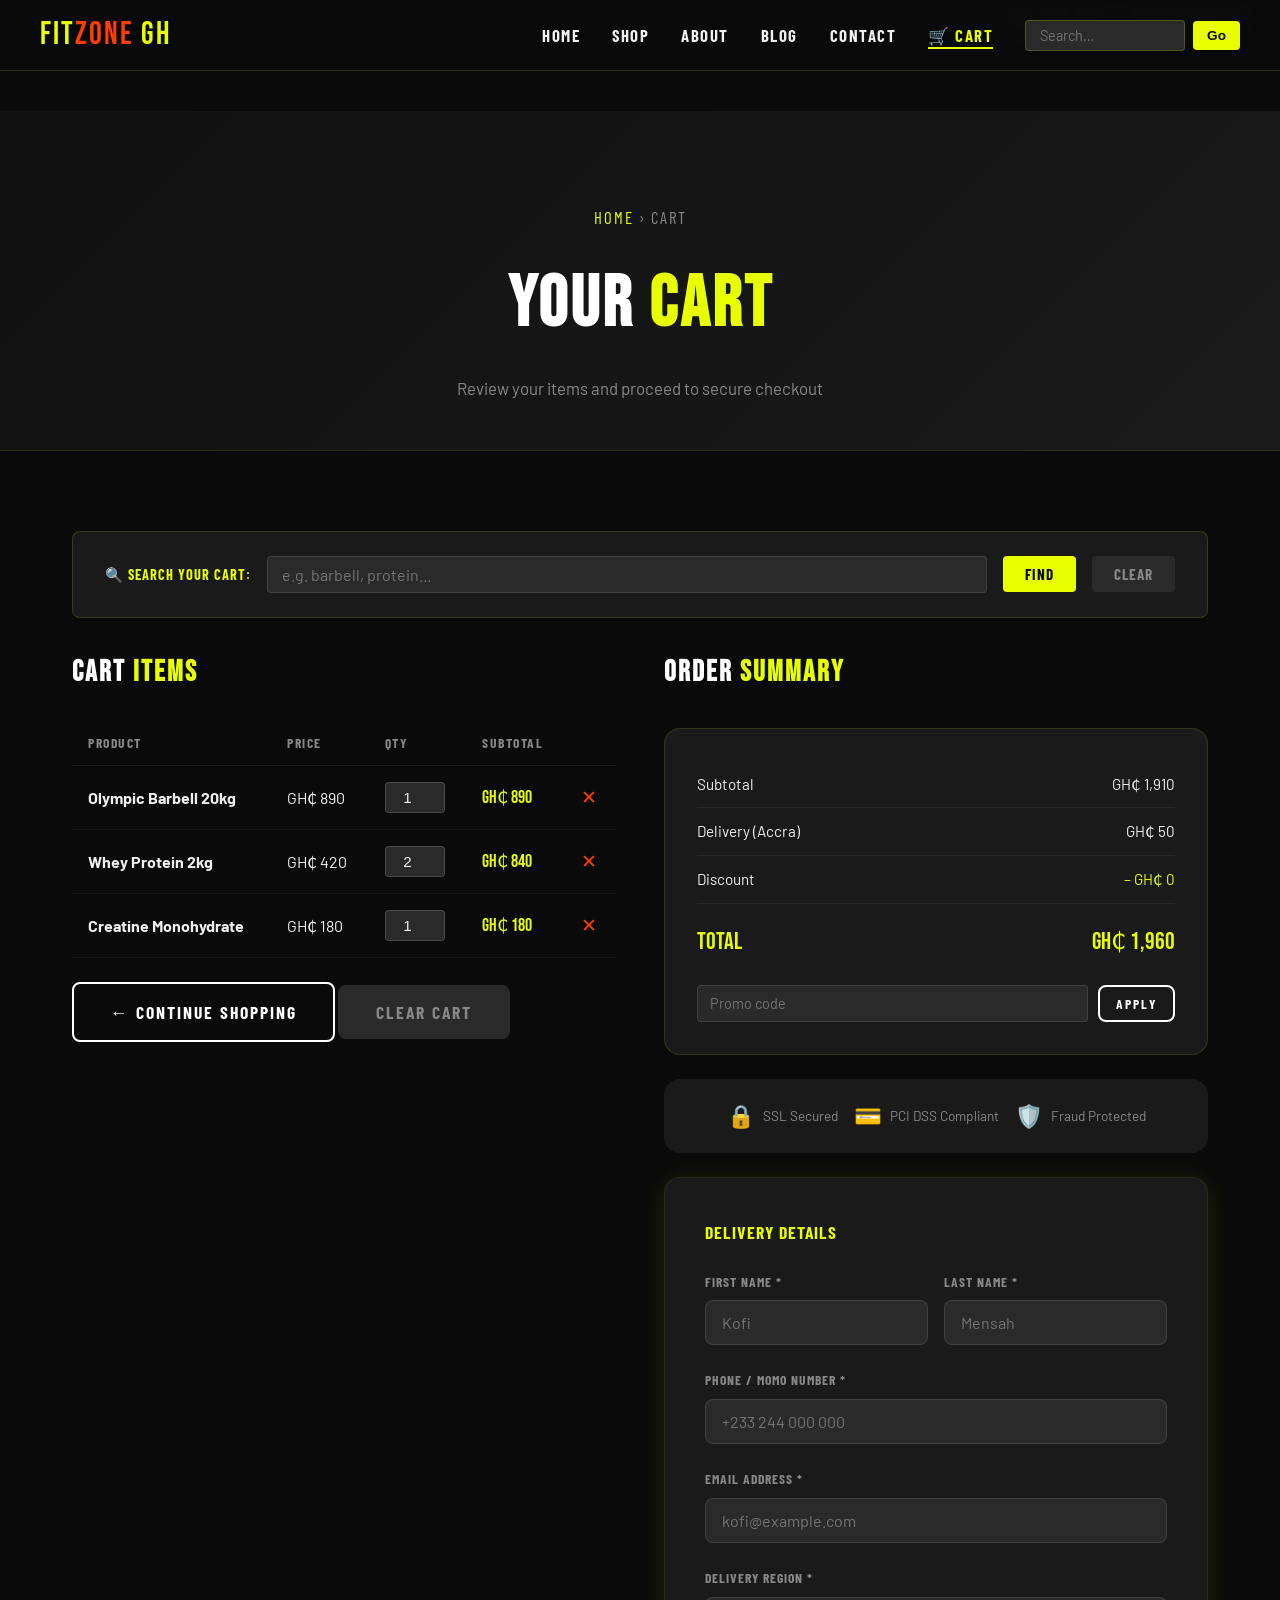
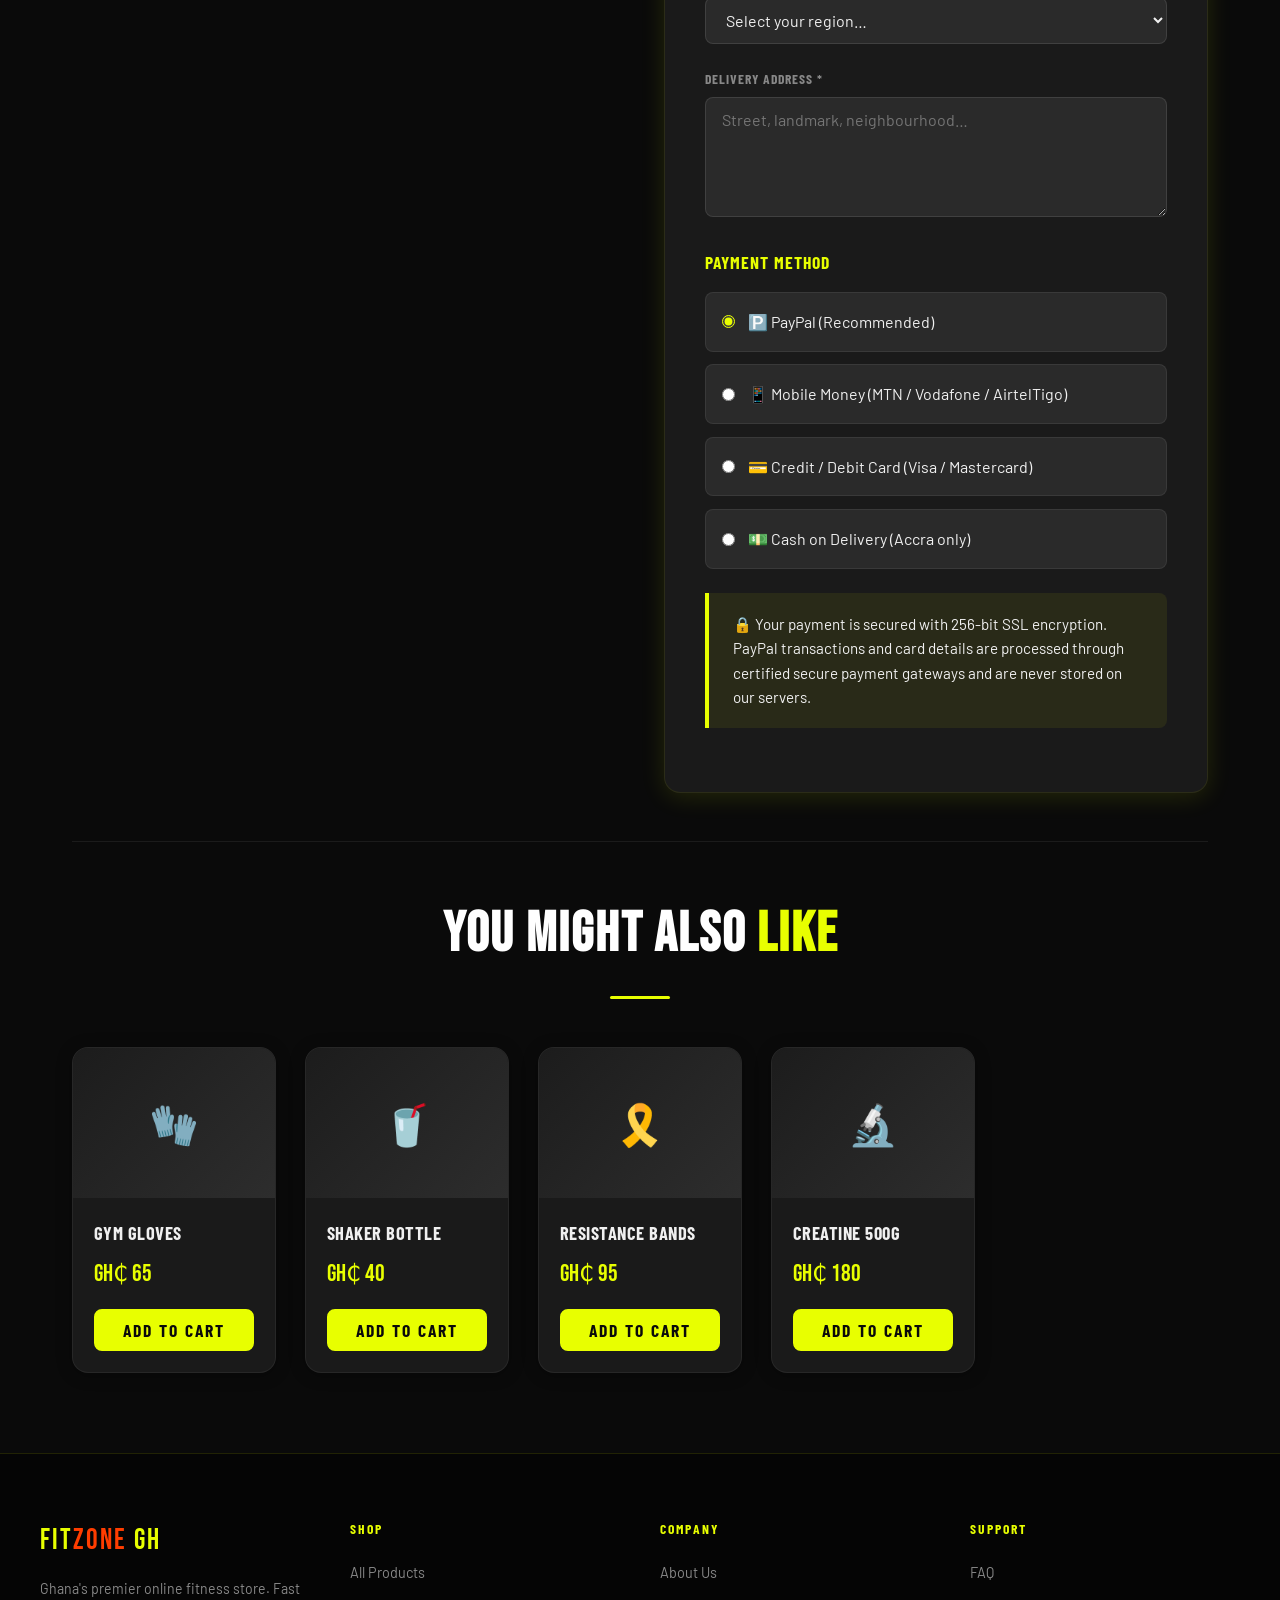
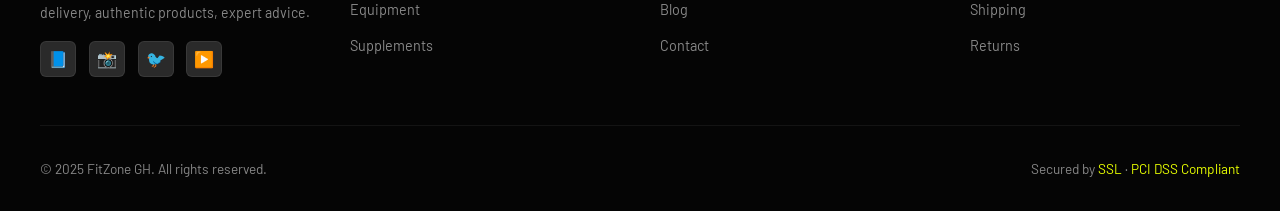
==== commit da31ad71: "update" ====
--- a/cart.html
+++ b/cart.html
@@ -161,7 +161,11 @@
               <h3 style="font-family:var(--font-cond);font-size:1.1rem;text-transform:uppercase;letter-spacing:1px;color:var(--primary);margin:1.5rem 0 1rem;">Payment Method</h3>
               <div style="display:flex;flex-direction:column;gap:0.8rem;margin-bottom:1.5rem;" role="radiogroup" aria-label="Select payment method">
                 <label style="display:flex;align-items:center;gap:0.8rem;background:var(--mid);padding:1rem;border-radius:var(--radius);cursor:pointer;border:1px solid rgba(255,255,255,0.07);transition:border-color 0.2s;" onmouseover="this.style.borderColor='rgba(232,255,0,0.3)'" onmouseout="this.style.borderColor='rgba(255,255,255,0.07)'">
-                  <input type="radio" name="payment" value="momo" checked style="accent-color:var(--primary);" aria-label="Mobile Money payment">
+                  <input type="radio" name="payment" value="paypal" checked style="accent-color:var(--primary);" aria-label="PayPal payment">
+                  <span>🅿️ PayPal (Recommended)</span>
+                </label>
+                <label style="display:flex;align-items:center;gap:0.8rem;background:var(--mid);padding:1rem;border-radius:var(--radius);cursor:pointer;border:1px solid rgba(255,255,255,0.07);transition:border-color 0.2s;" onmouseover="this.style.borderColor='rgba(232,255,0,0.3)'" onmouseout="this.style.borderColor='rgba(255,255,255,0.07)'">
+                  <input type="radio" name="payment" value="momo" style="accent-color:var(--primary);" aria-label="Mobile Money payment">
                   <span>📱 Mobile Money (MTN / Vodafone / AirtelTigo)</span>
                 </label>
                 <label style="display:flex;align-items:center;gap:0.8rem;background:var(--mid);padding:1rem;border-radius:var(--radius);cursor:pointer;border:1px solid rgba(255,255,255,0.07);transition:border-color 0.2s;" onmouseover="this.style.borderColor='rgba(232,255,0,0.3)'" onmouseout="this.style.borderColor='rgba(255,255,255,0.07)'">
@@ -175,10 +179,14 @@
               </div>
 
               <div class="info-box" role="note">
-                <p>🔒 Your payment is secured with 256-bit SSL encryption. Card details are processed through our PCI DSS Level 1 certified payment gateway and are never stored on our servers.</p>
-              </div>
-
-              <button type="submit" class="btn btn-primary" style="width:100%;font-size:1.1rem;margin-top:1.2rem;" aria-label="Place your order">🔒 Place Order Securely</button>
+                <p>🔒 Your payment is secured with 256-bit SSL encryption. PayPal transactions and card details are processed through certified secure payment gateways and are never stored on our servers.</p>
+              </div>
+
+              <!-- PayPal Button Container -->
+              <div id="paypal-button-container" style="display:none;margin:1.5rem 0;"></div>
+
+              <!-- Traditional Payment Button (for non-PayPal methods) -->
+              <button type="submit" id="traditionalCheckoutBtn" class="btn btn-primary" style="width:100%;font-size:1.1rem;margin-top:1.2rem;" aria-label="Place your order">🔒 Place Order Securely</button>
             </form>
           </div>
         </div>
@@ -252,6 +260,9 @@
   </footer>
 
   <div class="toast" id="toast" role="alert" aria-live="polite"></div>
+
+  <!-- PayPal Script SDK -->
+  <script src="https://www.paypal.com/sdk/js?client-id=YOUR_PAYPAL_CLIENT_ID&currency=GHS" data-sdk-integration-source="integrationbuilder_sc"></script>
 
   <script>
     // Nav
@@ -342,9 +353,163 @@
       if (!f.chkFirst.value || !f.chkPhone.value || !f.chkEmail.value || !f.chkRegion.value || !f.chkAddress.value) {
         showToast('⚠️ Please fill in all delivery details.'); return;
       }
-      showToast('✅ Order placed! Confirmation sent to your phone & email.');
-      setTimeout(() => { cart = []; renderCart(); f.reset(); }, 1000);
-    }
+      const selectedPayment = document.querySelector('input[name="payment"]:checked').value;
+      if (selectedPayment !== 'paypal') {
+        showToast('✅ Order placed! Confirmation sent to your phone & email.');
+        setTimeout(() => { cart = []; renderCart(); f.reset(); }, 1000);
+      }
+    }
+
+    // Payment method toggle
+    document.querySelectorAll('input[name="payment"]').forEach(radio => {
+      radio.addEventListener('change', function() {
+        const paypalContainer = document.getElementById('paypal-button-container');
+        const traditionalBtn = document.getElementById('traditionalCheckoutBtn');
+        if (this.value === 'paypal') {
+          paypalContainer.style.display = 'block';
+          traditionalBtn.style.display = 'none';
+          initPayPalButtons();
+        } else {
+          paypalContainer.style.display = 'none';
+          traditionalBtn.style.display = 'block';
+        }
+      });
+    });
+
+    // PayPal Buttons Initialization
+    function initPayPalButtons() {
+      if (window.paypal && window.paypal.Buttons) {
+        // Remove existing buttons if re-initializing
+        const container = document.getElementById('paypal-button-container');
+        container.innerHTML = '';
+        
+        paypal.Buttons({
+          // Set up the transaction
+          createOrder: function(data, actions) {
+            const f = document.getElementById('checkoutForm');
+            // Validate form first
+            if (!f.chkFirst.value || !f.chkPhone.value || !f.chkEmail.value || !f.chkRegion.value || !f.chkAddress.value) {
+              showToast('⚠️ Please fill in all delivery details first.');
+              throw new Error('Incomplete form');
+            }
+            if (cart.length === 0) {
+              showToast('⚠️ Your cart is empty!');
+              throw new Error('Empty cart');
+            }
+            // Calculate total in GHS
+            const subtotal = cart.reduce((s, i) => s + i.price * i.qty, 0);
+            const total = subtotal + deliveryCost - discount;
+            // Return the order details
+            return actions.order.create({
+              purchase_units: [{
+                amount: {
+                  value: (total / 1).toFixed(2), // Convert to decimal for PayPal
+                  currency_code: 'GHS',
+                  breakdown: {
+                    item_total: {
+                      currency_code: 'GHS',
+                      value: (subtotal).toFixed(2)
+                    },
+                    shipping: {
+                      currency_code: 'GHS',
+                      value: (deliveryCost).toFixed(2)
+                    },
+                    discount: {
+                      currency_code: 'GHS',
+                      value: (discount).toFixed(2)
+                    }
+                  }
+                },
+                items: cart.map(item => ({
+                  name: item.name,
+                  unit_amount: {
+                    currency_code: 'GHS',
+                    value: (item.price).toFixed(2)
+                  },
+                  quantity: item.qty.toString()
+                })),
+                shipping: {
+                  name: {
+                    full_name: `${f.chkFirst.value} ${f.chkLast.value}`
+                  },
+                  address: {
+                    address_line_1: f.chkAddress.value,
+                    admin_area_1: document.getElementById('chkRegion').options[document.getElementById('chkRegion').selectedIndex].text.split('(')[0].trim(),
+                    country_code: 'GH'
+                  }
+                }
+              }]
+            });
+          },
+
+          // Handle successful payment
+          onApprove: function(data, actions) {
+            return actions.order.capture().then(function(orderData) {
+              const f = document.getElementById('checkoutForm');
+              console.log('Order Details:', orderData);
+              
+              // Store order confirmation
+              const orderConfirmation = {
+                paypalOrderId: orderData.id,
+                firstName: f.chkFirst.value,
+                lastName: f.chkLast.value,
+                email: f.chkEmail.value,
+                phone: f.chkPhone.value,
+                address: f.chkAddress.value,
+                region: document.getElementById('chkRegion').value,
+                items: cart,
+                subtotal: cart.reduce((s, i) => s + i.price * i.qty, 0),
+                delivery: deliveryCost,
+                discount: discount,
+                total: cart.reduce((s, i) => s + i.price * i.qty, 0) + deliveryCost - discount,
+                paymentStatus: orderData.status,
+                timestamp: new Date().toISOString()
+              };
+              
+              // Log for debugging (in production, send to your backend)
+              console.log('Order Confirmation:', orderConfirmation);
+              localStorage.setItem('lastOrderConfirmation', JSON.stringify(orderConfirmation));
+              
+              showToast(`✅ Payment successful! Order #${orderData.id}`);
+              setTimeout(() => { 
+                cart = []; 
+                renderCart(); 
+                f.reset(); 
+                document.querySelector('input[value="paypal"]').click();
+              }, 2000);
+            });
+          },
+
+          // Handle payment errors
+          onError: function(err) {
+            console.error('PayPal Error:', err);
+            showToast('❌ Payment failed. Please try again.');
+          },
+
+          // Handle when user cancels
+          onCancel: function(data) {
+            console.log('Order canceled by user');
+            showToast('⚠️ Payment canceled. Please try again.');
+          }
+        }).render('#paypal-button-container');
+      }
+    }
+
+    // Initialize on load - set up the page
+    window.addEventListener('load', function() {
+      renderCart();
+      // PayPal is default, so initialize buttons
+      document.querySelector('input[value="paypal"]').checked = true;
+      const paypalContainer = document.getElementById('paypal-button-container');
+      paypalContainer.style.display = 'block';
+      document.getElementById('traditionalCheckoutBtn').style.display = 'none';
+      // Wait for PayPal SDK to load
+      if (window.paypal) {
+        initPayPalButtons();
+      } else {
+        setTimeout(initPayPalButtons, 1000);
+      }
+    });
 
     function searchPage() {
       clearSearch();
@@ -385,8 +550,7 @@
     }
     document.getElementById('pageSearch').addEventListener('keydown', e => { if(e.key==='Enter') searchPage(); });
 
-    // Init
-    renderCart();
+    // Initial render will be handled by window load event below
   </script>
 </body>
 </html>
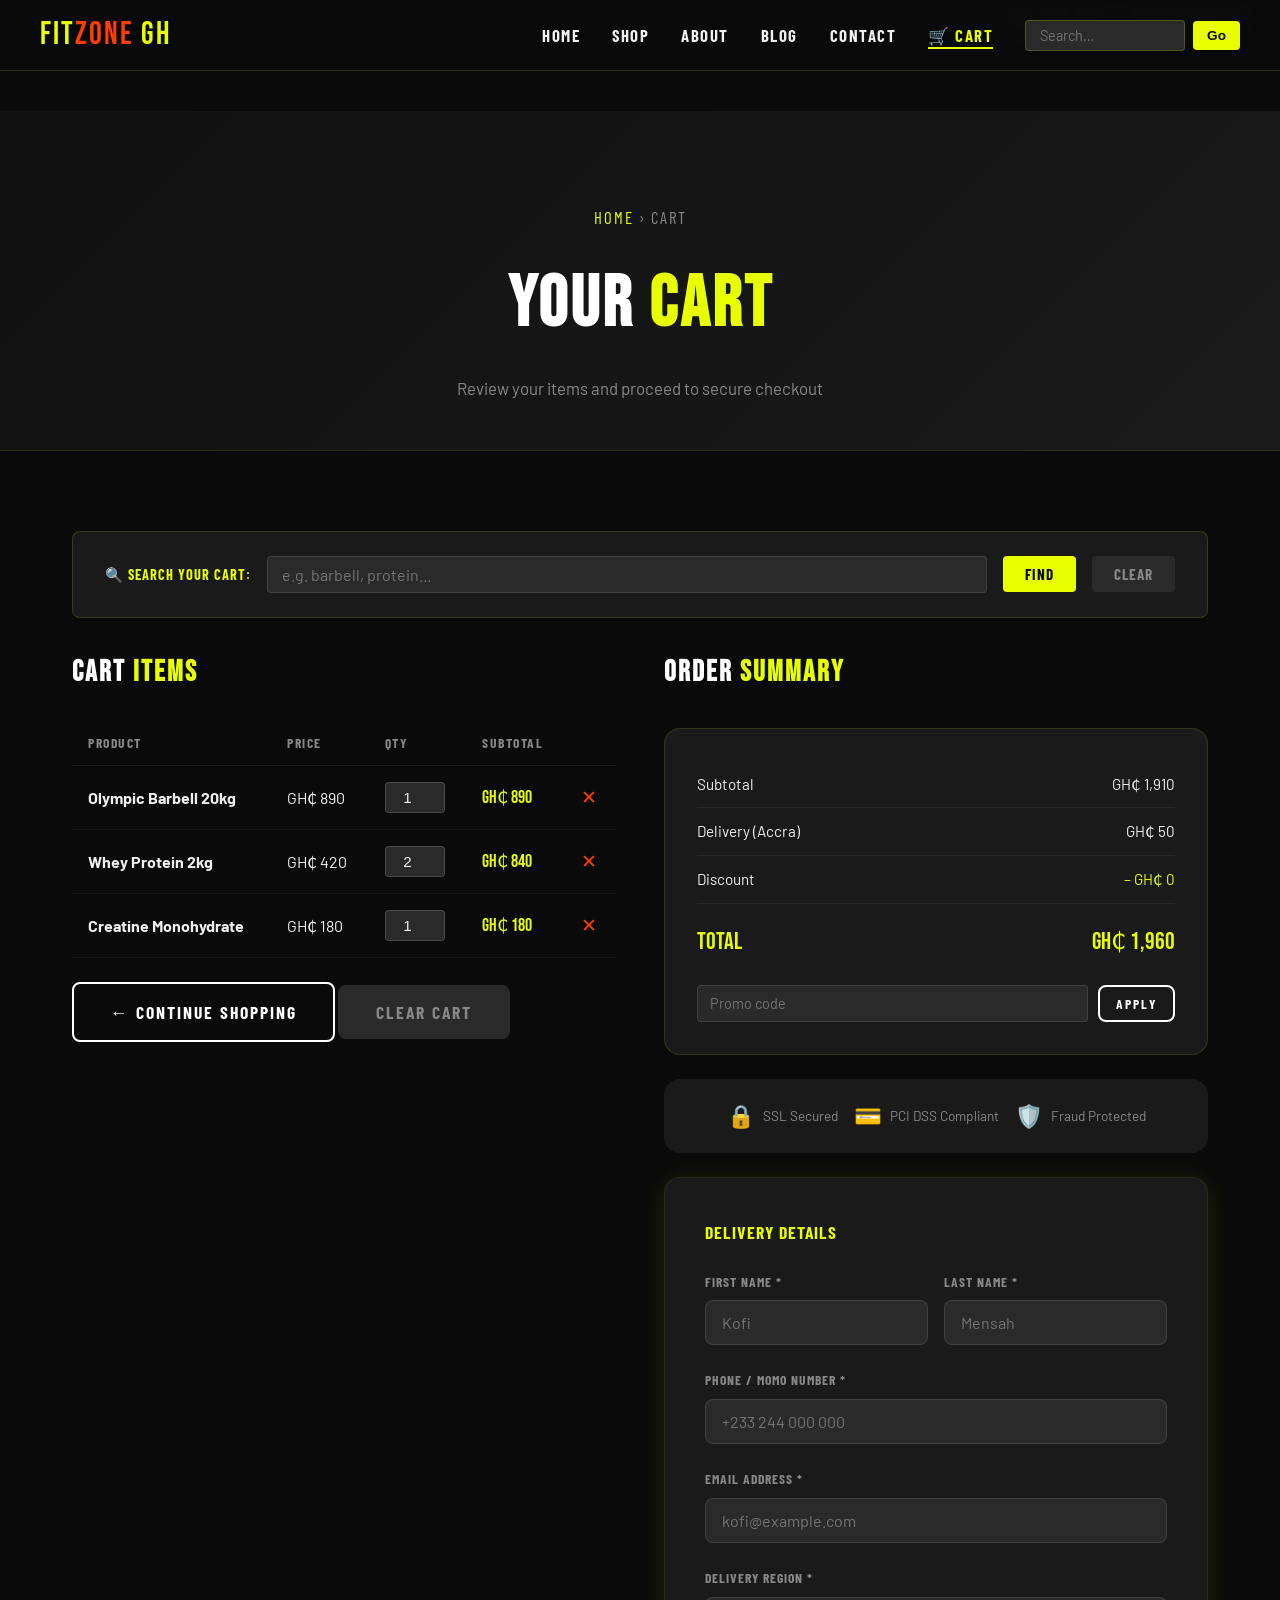
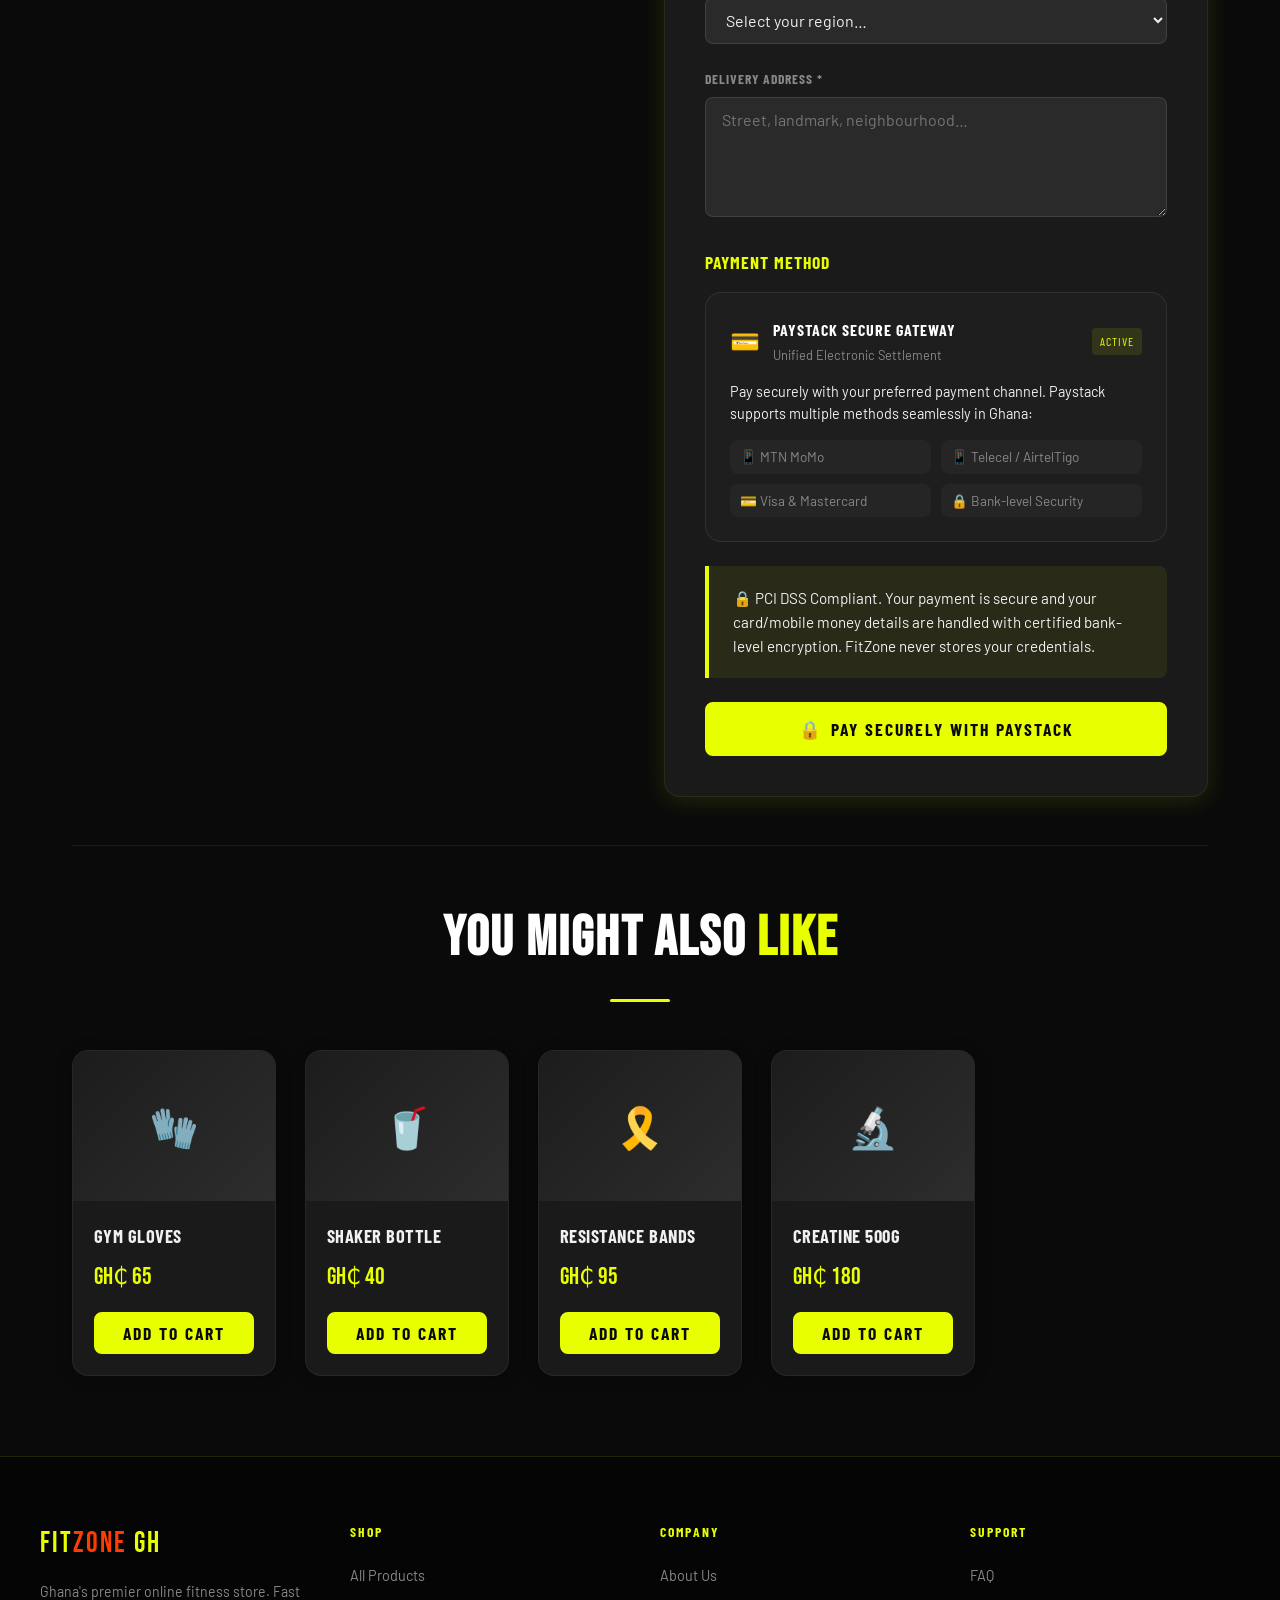
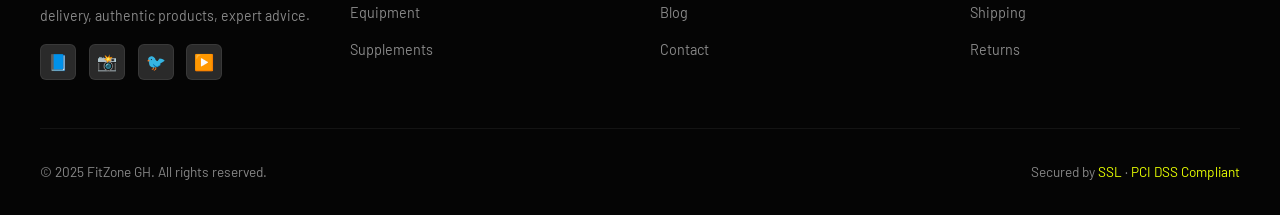
==== commit c5002ba3: "Migrate payment system from PayPal to Paystack" ====
--- a/cart.html
+++ b/cart.html
@@ -159,34 +159,50 @@
               </div>
 
               <h3 style="font-family:var(--font-cond);font-size:1.1rem;text-transform:uppercase;letter-spacing:1px;color:var(--primary);margin:1.5rem 0 1rem;">Payment Method</h3>
-              <div style="display:flex;flex-direction:column;gap:0.8rem;margin-bottom:1.5rem;" role="radiogroup" aria-label="Select payment method">
-                <label style="display:flex;align-items:center;gap:0.8rem;background:var(--mid);padding:1rem;border-radius:var(--radius);cursor:pointer;border:1px solid rgba(255,255,255,0.07);transition:border-color 0.2s;" onmouseover="this.style.borderColor='rgba(232,255,0,0.3)'" onmouseout="this.style.borderColor='rgba(255,255,255,0.07)'">
-                  <input type="radio" name="payment" value="paypal" checked style="accent-color:var(--primary);" aria-label="PayPal payment">
-                  <span>🅿️ PayPal (Recommended)</span>
-                </label>
-                <label style="display:flex;align-items:center;gap:0.8rem;background:var(--mid);padding:1rem;border-radius:var(--radius);cursor:pointer;border:1px solid rgba(255,255,255,0.07);transition:border-color 0.2s;" onmouseover="this.style.borderColor='rgba(232,255,0,0.3)'" onmouseout="this.style.borderColor='rgba(255,255,255,0.07)'">
-                  <input type="radio" name="payment" value="momo" style="accent-color:var(--primary);" aria-label="Mobile Money payment">
-                  <span>📱 Mobile Money (MTN / Vodafone / AirtelTigo)</span>
-                </label>
-                <label style="display:flex;align-items:center;gap:0.8rem;background:var(--mid);padding:1rem;border-radius:var(--radius);cursor:pointer;border:1px solid rgba(255,255,255,0.07);transition:border-color 0.2s;" onmouseover="this.style.borderColor='rgba(232,255,0,0.3)'" onmouseout="this.style.borderColor='rgba(255,255,255,0.07)'">
-                  <input type="radio" name="payment" value="card" style="accent-color:var(--primary);" aria-label="Credit or debit card payment">
-                  <span>💳 Credit / Debit Card (Visa / Mastercard)</span>
-                </label>
-                <label style="display:flex;align-items:center;gap:0.8rem;background:var(--mid);padding:1rem;border-radius:var(--radius);cursor:pointer;border:1px solid rgba(255,255,255,0.07);transition:border-color 0.2s;" onmouseover="this.style.borderColor='rgba(232,255,0,0.3)'" onmouseout="this.style.borderColor='rgba(255,255,255,0.07)'">
-                  <input type="radio" name="payment" value="cod" style="accent-color:var(--primary);" aria-label="Cash on delivery payment">
-                  <span>💵 Cash on Delivery (Accra only)</span>
-                </label>
-              </div>
-
-              <div class="info-box" role="note">
-                <p>🔒 Your payment is secured with 256-bit SSL encryption. PayPal transactions and card details are processed through certified secure payment gateways and are never stored on our servers.</p>
-              </div>
-
-              <!-- PayPal Button Container -->
-              <div id="paypal-button-container" style="display:none;margin:1.5rem 0;"></div>
-
-              <!-- Traditional Payment Button (for non-PayPal methods) -->
-              <button type="submit" id="traditionalCheckoutBtn" class="btn btn-primary" style="width:100%;font-size:1.1rem;margin-top:1.2rem;" aria-label="Place your order">🔒 Place Order Securely</button>
+              <div style="background:rgba(255,255,255,0.02);border:1px solid rgba(255,255,255,0.08);padding:1.5rem;border-radius:var(--radius-lg);margin-bottom:1.5rem;position:relative;overflow:hidden;">
+                <!-- Subtle gradient background pattern -->
+                <div style="position:absolute;top:-50%;right:-50%;width:150px;height:150px;background:radial-gradient(circle, rgba(232,255,0,0.05) 0%, transparent 70%);pointer-events:none;"></div>
+                
+                <div style="display:flex;align-items:center;justify-content:space-between;margin-bottom:1rem;">
+                  <div style="display:flex;align-items:center;gap:0.8rem;">
+                    <span style="font-size:1.5rem;" aria-hidden="true">💳</span>
+                    <div>
+                      <h4 style="font-family:var(--font-cond);text-transform:uppercase;color:var(--white);margin:0;font-size:1rem;letter-spacing:1px;">Paystack Secure Gateway</h4>
+                      <p style="font-size:0.8rem;color:var(--text-muted);margin:2px 0 0 0;">Unified Electronic Settlement</p>
+                    </div>
+                  </div>
+                  <!-- Secure active badge -->
+                  <span style="font-size:0.75rem;background:rgba(232,255,0,0.1);color:var(--primary);padding:4px 8px;border-radius:4px;font-family:var(--font-cond);text-transform:uppercase;letter-spacing:1px;">Active</span>
+                </div>
+                
+                <p style="font-size:0.9rem;color:var(--text);line-height:1.5;margin-bottom:1rem;">
+                  Pay securely with your preferred payment channel. Paystack supports multiple methods seamlessly in Ghana:
+                </p>
+                
+                <div style="display:grid;grid-template-columns:1fr 1fr;gap:0.6rem;font-size:0.85rem;">
+                  <div style="display:flex;align-items:center;gap:0.4rem;color:var(--text-muted);background:rgba(255,255,255,0.03);padding:6px 10px;border-radius:var(--radius);">
+                    📱 MTN MoMo
+                  </div>
+                  <div style="display:flex;align-items:center;gap:0.4rem;color:var(--text-muted);background:rgba(255,255,255,0.03);padding:6px 10px;border-radius:var(--radius);">
+                    📱 Telecel / AirtelTigo
+                  </div>
+                  <div style="display:flex;align-items:center;gap:0.4rem;color:var(--text-muted);background:rgba(255,255,255,0.03);padding:6px 10px;border-radius:var(--radius);">
+                    💳 Visa &amp; Mastercard
+                  </div>
+                  <div style="display:flex;align-items:center;gap:0.4rem;color:var(--text-muted);background:rgba(255,255,255,0.03);padding:6px 10px;border-radius:var(--radius);">
+                    🔒 Bank-level Security
+                  </div>
+                </div>
+              </div>
+
+              <div class="info-box" role="note" style="margin-bottom:1.5rem;">
+                <p>🔒 PCI DSS Compliant. Your payment is secure and your card/mobile money details are handled with certified bank-level encryption. FitZone never stores your credentials.</p>
+              </div>
+
+              <!-- Checkout Action Button -->
+              <button type="submit" id="checkoutBtn" class="btn btn-primary" style="width:100%;font-size:1.1rem;margin-top:1.2rem;display:flex;justify-content:center;align-items:center;gap:0.5rem;" aria-label="Pay securely with Paystack">
+                <span>🔒</span> Pay Securely with Paystack
+              </button>
             </form>
           </div>
         </div>
@@ -261,8 +277,8 @@
 
   <div class="toast" id="toast" role="alert" aria-live="polite"></div>
 
-  <!-- PayPal Script SDK -->
-  <script src="https://www.paypal.com/sdk/js?client-id=YOUR_PAYPAL_CLIENT_ID&currency=GHS" data-sdk-integration-source="integrationbuilder_sc"></script>
+  <!-- Paystack Inline Popup SDK -->
+  <script src="https://js.paystack.co/v1/inline.js"></script>
 
   <script>
     // Nav
@@ -346,169 +362,124 @@
       else { showToast('❌ Invalid promo code'); discount = 0; }
       updateTotals();
     }
+    // Paystack Configuration
+    const PAYSTACK_PUBLIC_KEY = 'pk_test_a1b2c3d4e5f6g7h8i9j0_placeholder'; // Replace with your actual Paystack Public Key
+
     function placeOrder(e) {
       e.preventDefault();
-      if (cart.length === 0) { showToast('⚠️ Your cart is empty!'); return; }
+      if (cart.length === 0) {
+        showToast('⚠️ Your cart is empty!');
+        return;
+      }
       const f = e.target;
       if (!f.chkFirst.value || !f.chkPhone.value || !f.chkEmail.value || !f.chkRegion.value || !f.chkAddress.value) {
-        showToast('⚠️ Please fill in all delivery details.'); return;
+        showToast('⚠️ Please fill in all delivery details.');
+        return;
       }
-      const selectedPayment = document.querySelector('input[name="payment"]:checked').value;
-      if (selectedPayment !== 'paypal') {
-        showToast('✅ Order placed! Confirmation sent to your phone & email.');
-        setTimeout(() => { cart = []; renderCart(); f.reset(); }, 1000);
-      }
-    }
-
-    // Payment method toggle
-    document.querySelectorAll('input[name="payment"]').forEach(radio => {
-      radio.addEventListener('change', function() {
-        const paypalContainer = document.getElementById('paypal-button-container');
-        const traditionalBtn = document.getElementById('traditionalCheckoutBtn');
-        if (this.value === 'paypal') {
-          paypalContainer.style.display = 'block';
-          traditionalBtn.style.display = 'none';
-          initPayPalButtons();
-        } else {
-          paypalContainer.style.display = 'none';
-          traditionalBtn.style.display = 'block';
+
+      // Compute totals in GHS
+      const subtotal = cart.reduce((s, i) => s + i.price * i.qty, 0);
+      const total = subtotal + deliveryCost - discount;
+      
+      // Paystack amount must be in pesewas (GHS * 100)
+      const paystackAmount = Math.round(total * 100);
+
+      const email = f.chkEmail.value.trim();
+      const phone = f.chkPhone.value.trim();
+      const firstName = f.chkFirst.value.trim();
+      const lastName = f.chkLast.value.trim();
+      const region = document.getElementById('chkRegion').value;
+      const address = f.chkAddress.value.trim();
+
+      showToast('🔄 Initializing secure checkout...');
+
+      try {
+        if (typeof PaystackPop === 'undefined') {
+          showToast('❌ Error: Paystack SDK failed to load. Please check your network.');
+          return;
         }
-      });
-    });
-
-    // PayPal Buttons Initialization
-    function initPayPalButtons() {
-      if (window.paypal && window.paypal.Buttons) {
-        // Remove existing buttons if re-initializing
-        const container = document.getElementById('paypal-button-container');
-        container.innerHTML = '';
-        
-        paypal.Buttons({
-          // Set up the transaction
-          createOrder: function(data, actions) {
-            const f = document.getElementById('checkoutForm');
-            // Validate form first
-            if (!f.chkFirst.value || !f.chkPhone.value || !f.chkEmail.value || !f.chkRegion.value || !f.chkAddress.value) {
-              showToast('⚠️ Please fill in all delivery details first.');
-              throw new Error('Incomplete form');
-            }
-            if (cart.length === 0) {
-              showToast('⚠️ Your cart is empty!');
-              throw new Error('Empty cart');
-            }
-            // Calculate total in GHS
-            const subtotal = cart.reduce((s, i) => s + i.price * i.qty, 0);
-            const total = subtotal + deliveryCost - discount;
-            // Return the order details
-            return actions.order.create({
-              purchase_units: [{
-                amount: {
-                  value: (total / 1).toFixed(2), // Convert to decimal for PayPal
-                  currency_code: 'GHS',
-                  breakdown: {
-                    item_total: {
-                      currency_code: 'GHS',
-                      value: (subtotal).toFixed(2)
-                    },
-                    shipping: {
-                      currency_code: 'GHS',
-                      value: (deliveryCost).toFixed(2)
-                    },
-                    discount: {
-                      currency_code: 'GHS',
-                      value: (discount).toFixed(2)
-                    }
-                  }
-                },
-                items: cart.map(item => ({
-                  name: item.name,
-                  unit_amount: {
-                    currency_code: 'GHS',
-                    value: (item.price).toFixed(2)
-                  },
-                  quantity: item.qty.toString()
-                })),
-                shipping: {
-                  name: {
-                    full_name: `${f.chkFirst.value} ${f.chkLast.value}`
-                  },
-                  address: {
-                    address_line_1: f.chkAddress.value,
-                    admin_area_1: document.getElementById('chkRegion').options[document.getElementById('chkRegion').selectedIndex].text.split('(')[0].trim(),
-                    country_code: 'GH'
-                  }
-                }
-              }]
-            });
+
+        const handler = PaystackPop.setup({
+          key: PAYSTACK_PUBLIC_KEY,
+          email: email,
+          amount: paystackAmount,
+          currency: 'GHS',
+          ref: 'FTZ-' + Math.floor((Math.random() * 1000000000) + 1),
+          metadata: {
+            custom_fields: [
+              {
+                display_name: "Customer Name",
+                variable_name: "customer_name",
+                value: `${firstName} ${lastName}`
+              },
+              {
+                display_name: "Phone Number",
+                variable_name: "phone_number",
+                value: phone
+              },
+              {
+                display_name: "Delivery Region",
+                variable_name: "delivery_region",
+                value: region
+              },
+              {
+                display_name: "Delivery Address",
+                variable_name: "delivery_address",
+                value: address
+              }
+            ]
           },
-
-          // Handle successful payment
-          onApprove: function(data, actions) {
-            return actions.order.capture().then(function(orderData) {
-              const f = document.getElementById('checkoutForm');
-              console.log('Order Details:', orderData);
-              
-              // Store order confirmation
-              const orderConfirmation = {
-                paypalOrderId: orderData.id,
-                firstName: f.chkFirst.value,
-                lastName: f.chkLast.value,
-                email: f.chkEmail.value,
-                phone: f.chkPhone.value,
-                address: f.chkAddress.value,
-                region: document.getElementById('chkRegion').value,
-                items: cart,
-                subtotal: cart.reduce((s, i) => s + i.price * i.qty, 0),
-                delivery: deliveryCost,
-                discount: discount,
-                total: cart.reduce((s, i) => s + i.price * i.qty, 0) + deliveryCost - discount,
-                paymentStatus: orderData.status,
-                timestamp: new Date().toISOString()
-              };
-              
-              // Log for debugging (in production, send to your backend)
-              console.log('Order Confirmation:', orderConfirmation);
-              localStorage.setItem('lastOrderConfirmation', JSON.stringify(orderConfirmation));
-              
-              showToast(`✅ Payment successful! Order #${orderData.id}`);
-              setTimeout(() => { 
-                cart = []; 
-                renderCart(); 
-                f.reset(); 
-                document.querySelector('input[value="paypal"]').click();
-              }, 2000);
-            });
+          callback: function(response) {
+            console.log('Paystack Payment Successful. Reference:', response.reference);
+
+            // Store order confirmation
+            const orderConfirmation = {
+              paystackReference: response.reference,
+              firstName: firstName,
+              lastName: lastName,
+              email: email,
+              phone: phone,
+              address: address,
+              region: region,
+              items: cart,
+              subtotal: subtotal,
+              delivery: deliveryCost,
+              discount: discount,
+              total: total,
+              paymentStatus: 'SUCCESS',
+              timestamp: new Date().toISOString()
+            };
+
+            console.log('Order Confirmation Saved:', orderConfirmation);
+            localStorage.setItem('lastOrderConfirmation', JSON.stringify(orderConfirmation));
+
+            showToast(`✅ Payment successful! Reference: ${response.reference}`);
+            
+            // Clean up and clear form
+            setTimeout(() => {
+              cart = [];
+              renderCart();
+              f.reset();
+              // Reset delivery region costing
+              deliveryCost = 50;
+              updateTotals();
+            }, 2500);
           },
-
-          // Handle payment errors
-          onError: function(err) {
-            console.error('PayPal Error:', err);
-            showToast('❌ Payment failed. Please try again.');
-          },
-
-          // Handle when user cancels
-          onCancel: function(data) {
-            console.log('Order canceled by user');
-            showToast('⚠️ Payment canceled. Please try again.');
+          onClose: function() {
+            showToast('⚠️ Payment window closed. Try again when ready.');
           }
-        }).render('#paypal-button-container');
+        });
+
+        handler.openIframe();
+      } catch (error) {
+        console.error('Paystack setup error:', error);
+        showToast('❌ Failed to open secure gateway. Please try again.');
       }
     }
 
     // Initialize on load - set up the page
     window.addEventListener('load', function() {
       renderCart();
-      // PayPal is default, so initialize buttons
-      document.querySelector('input[value="paypal"]').checked = true;
-      const paypalContainer = document.getElementById('paypal-button-container');
-      paypalContainer.style.display = 'block';
-      document.getElementById('traditionalCheckoutBtn').style.display = 'none';
-      // Wait for PayPal SDK to load
-      if (window.paypal) {
-        initPayPalButtons();
-      } else {
-        setTimeout(initPayPalButtons, 1000);
-      }
     });
 
     function searchPage() {
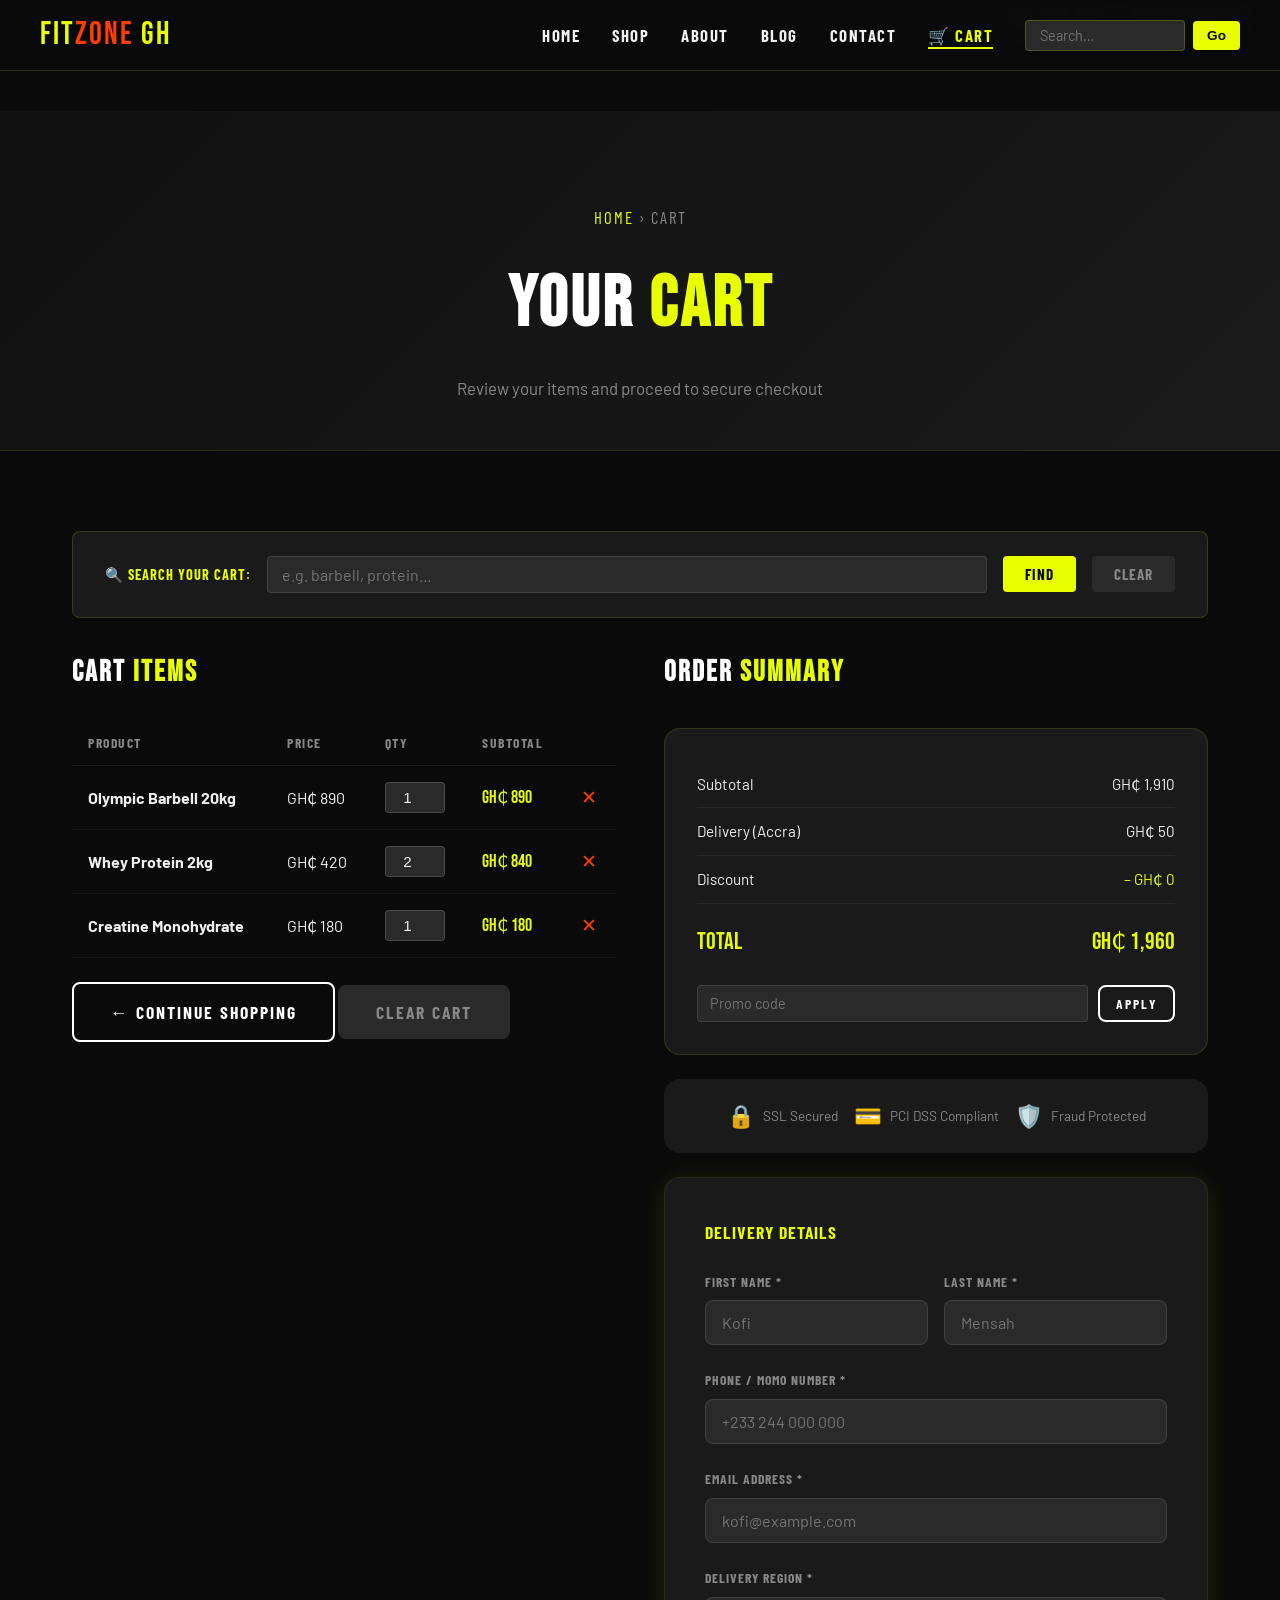
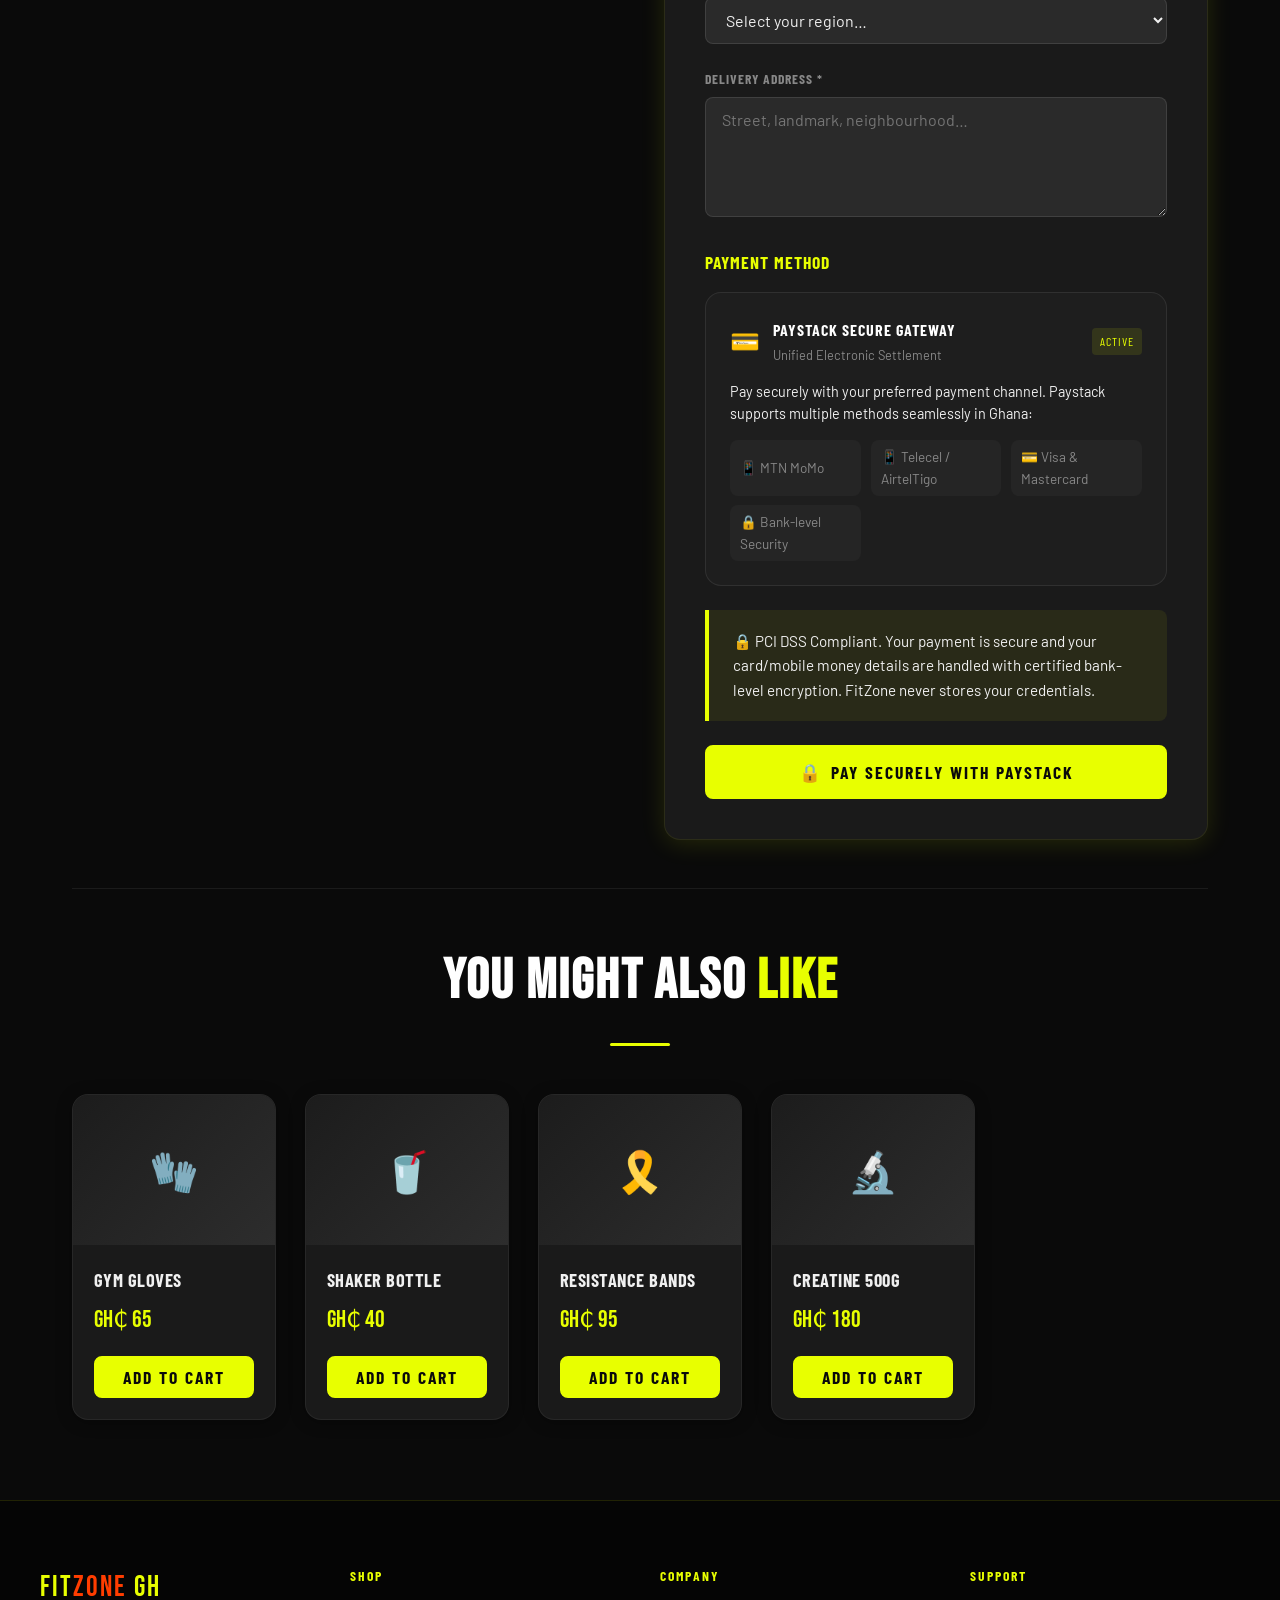
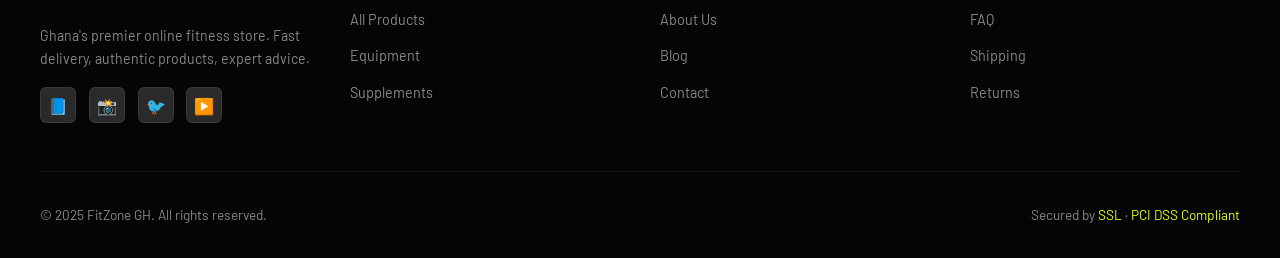
==== commit 07c70261: "Enhance mobile responsiveness and cart table layout on narrow viewports" ====
--- a/cart.html
+++ b/cart.html
@@ -179,7 +179,7 @@
                   Pay securely with your preferred payment channel. Paystack supports multiple methods seamlessly in Ghana:
                 </p>
                 
-                <div style="display:grid;grid-template-columns:1fr 1fr;gap:0.6rem;font-size:0.85rem;">
+                <div style="display:grid;grid-template-columns:repeat(auto-fit, minmax(130px, 1fr));gap:0.6rem;font-size:0.85rem;">
                   <div style="display:flex;align-items:center;gap:0.4rem;color:var(--text-muted);background:rgba(255,255,255,0.03);padding:6px 10px;border-radius:var(--radius);">
                     📱 MTN MoMo
                   </div>
@@ -313,12 +313,12 @@
         empty.style.display = 'none'; wrapper.style.display = ''; actions.style.display = '';
         body.innerHTML = cart.map((item, i) => `
           <tr>
-            <td><strong>${item.name}</strong></td>
-            <td>GH₵ ${item.price.toLocaleString()}</td>
-            <td><input class="qty-input" type="number" min="1" max="99" value="${item.qty}"
+            <td data-label="Product"><strong>${item.name}</strong></td>
+            <td data-label="Price">GH₵ ${item.price.toLocaleString()}</td>
+            <td data-label="Qty"><input class="qty-input" type="number" min="1" max="99" value="${item.qty}"
                        onchange="updateQty(${i}, this.value)"
                        aria-label="Quantity for ${item.name}"></td>
-            <td style="color:var(--primary);font-family:var(--font-display);font-size:1.1rem;">
+            <td data-label="Subtotal" style="color:var(--primary);font-family:var(--font-display);font-size:1.1rem;">
               GH₵ ${(item.price * item.qty).toLocaleString()}
             </td>
             <td><button onclick="removeItem(${i})" style="background:none;border:none;color:var(--accent);cursor:pointer;font-size:1.2rem;" aria-label="Remove ${item.name} from cart" title="Remove">✕</button></td>
--- a/css/style.css
+++ b/css/style.css
@@ -1105,3 +1105,67 @@
   .form-wrapper { padding: 1.5rem; }
   .btn { padding: 12px 24px; font-size: 1rem; }
 }
+
+/* Premium Mobile Responsive Stacking for Cart Table */
+@media (max-width: 600px) {
+  .cart-table, 
+  .cart-table thead, 
+  .cart-table tbody, 
+  .cart-table tr, 
+  .cart-table td, 
+  .cart-table th {
+    display: block;
+  }
+  .cart-table thead {
+    display: none; /* Hide standard visual table header */
+  }
+  .cart-table tr {
+    border-bottom: 2px solid rgba(255,255,255,0.08);
+    padding: 1.5rem 0;
+    position: relative;
+  }
+  .cart-table tr:hover td {
+    background: none; /* Disable cell hover background on mobile */
+  }
+  .cart-table td {
+    border-bottom: none;
+    padding: 0.5rem 0;
+    display: flex;
+    justify-content: space-between;
+    align-items: center;
+    font-size: 0.95rem;
+  }
+  /* Prepend custom headers using data-label properties */
+  .cart-table td::before {
+    content: attr(data-label);
+    font-family: var(--font-cond);
+    font-weight: 700;
+    text-transform: uppercase;
+    color: var(--text-muted);
+    font-size: 0.8rem;
+    letter-spacing: 1px;
+  }
+  /* Custom layout for Product Name */
+  .cart-table td[data-label="Product"] {
+    font-size: 1.15rem;
+    padding-bottom: 0.8rem;
+    border-bottom: 1px solid rgba(255,255,255,0.04);
+    margin-bottom: 0.6rem;
+    display: block;
+    text-align: left;
+  }
+  .cart-table td[data-label="Product"]::before {
+    display: none; /* Remove "Product" text header for mobile product name styling */
+  }
+  /* Custom absolute placement for deletion button */
+  .cart-table td:last-child {
+    position: absolute;
+    top: 1.3rem;
+    right: 0;
+    padding: 0;
+    width: auto;
+  }
+  .cart-table td:last-child::before {
+    display: none;
+  }
+}
